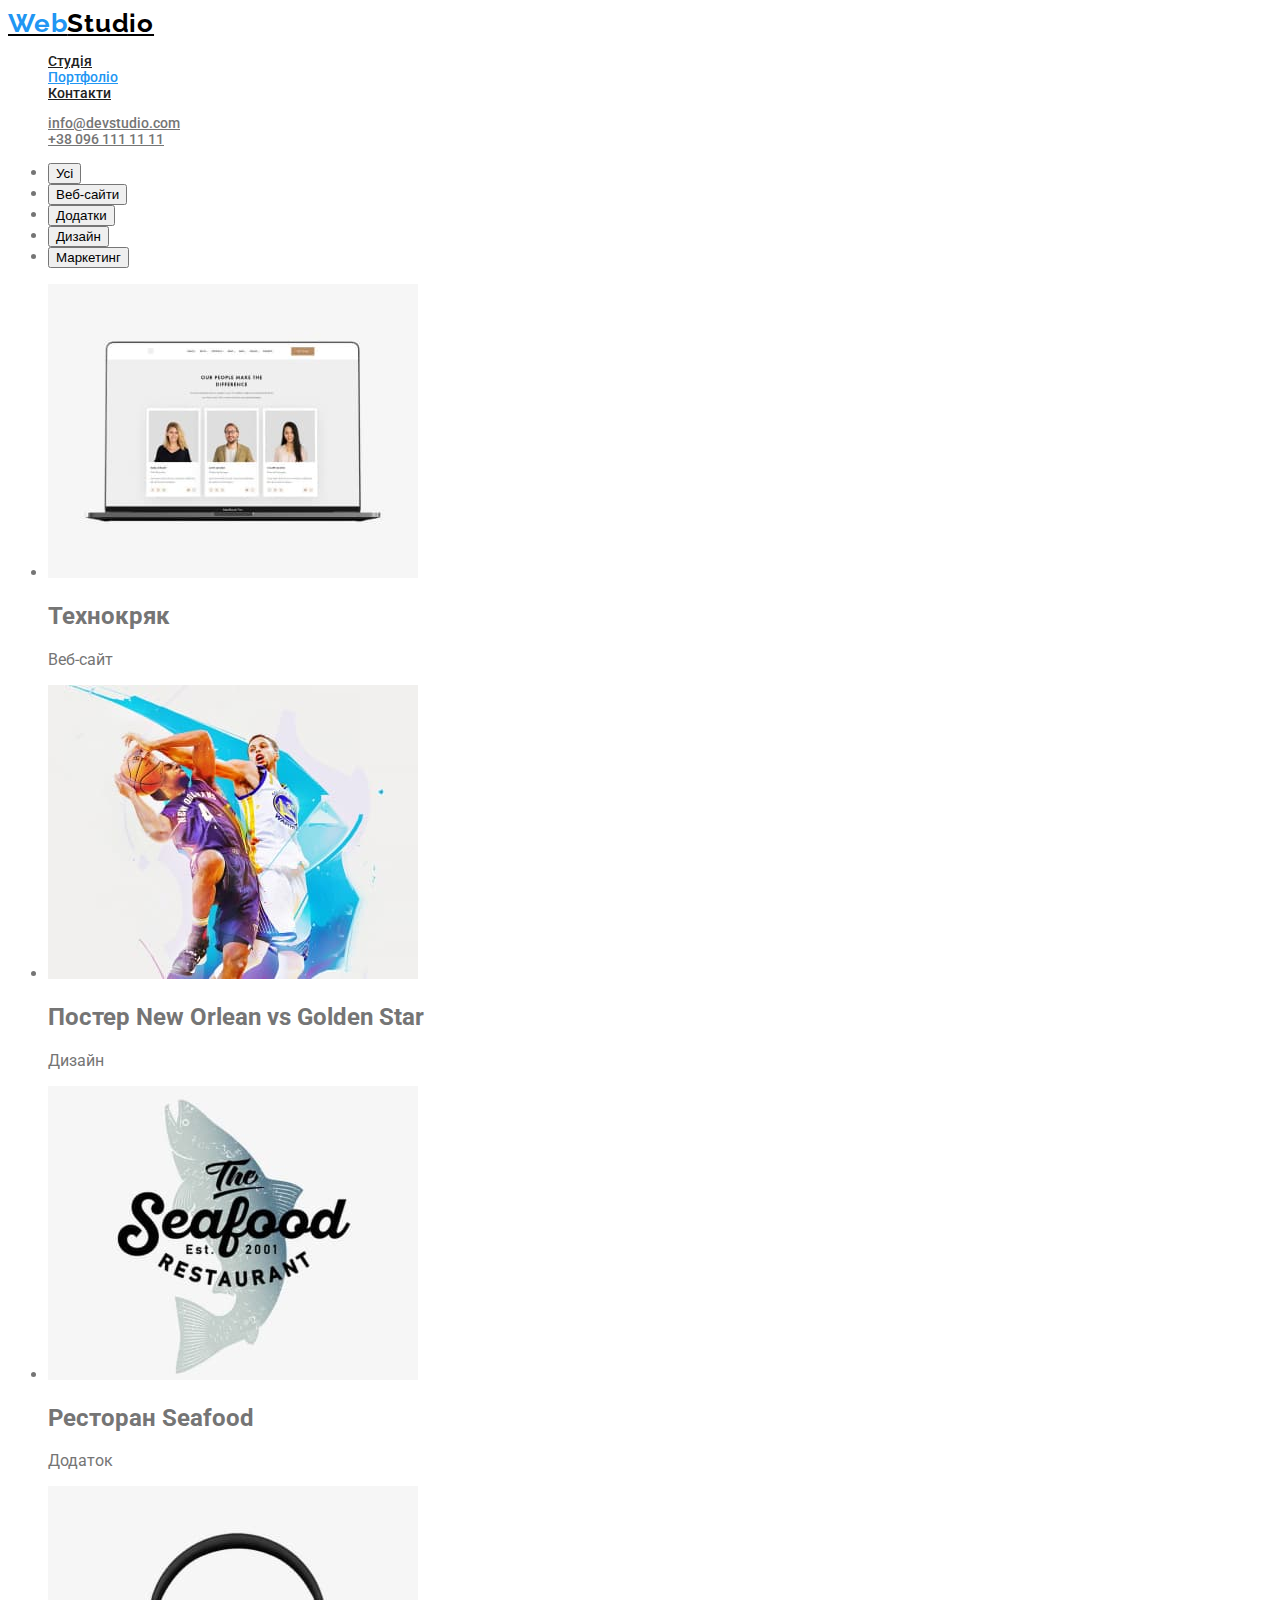
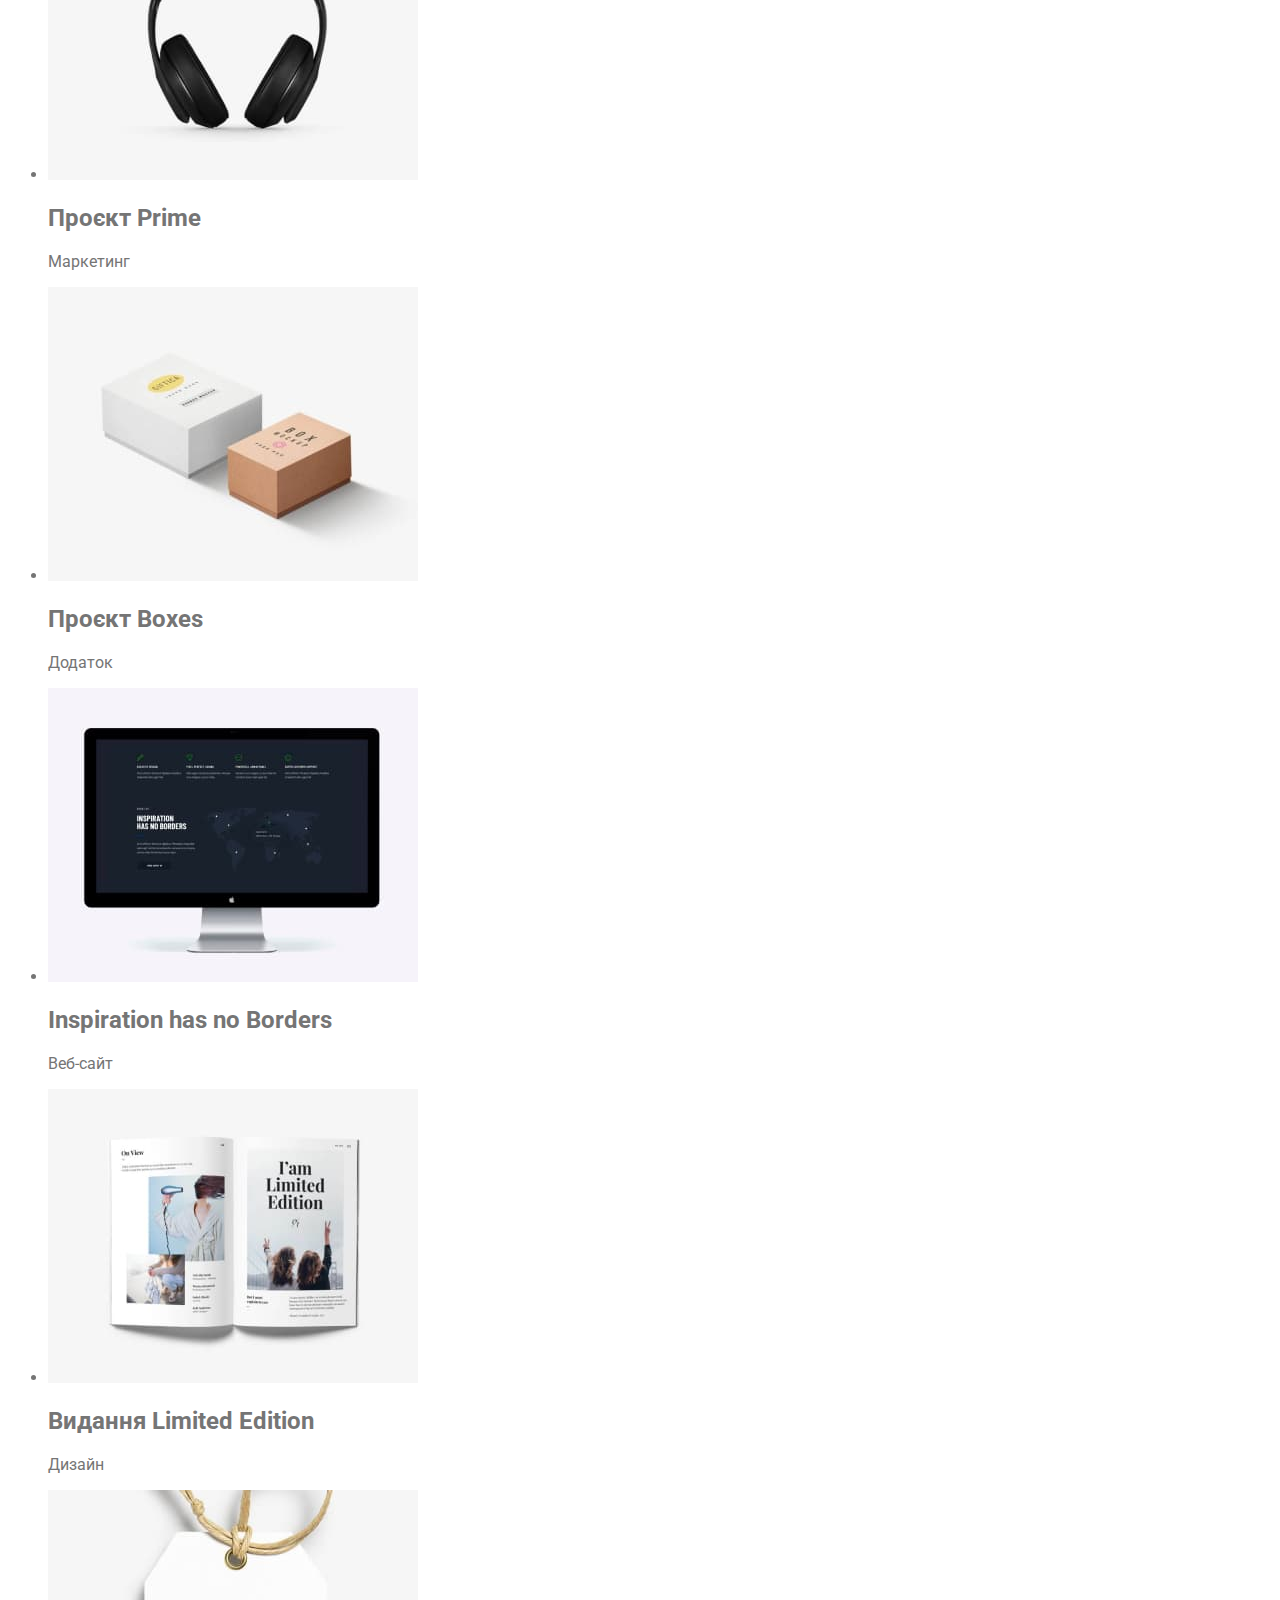
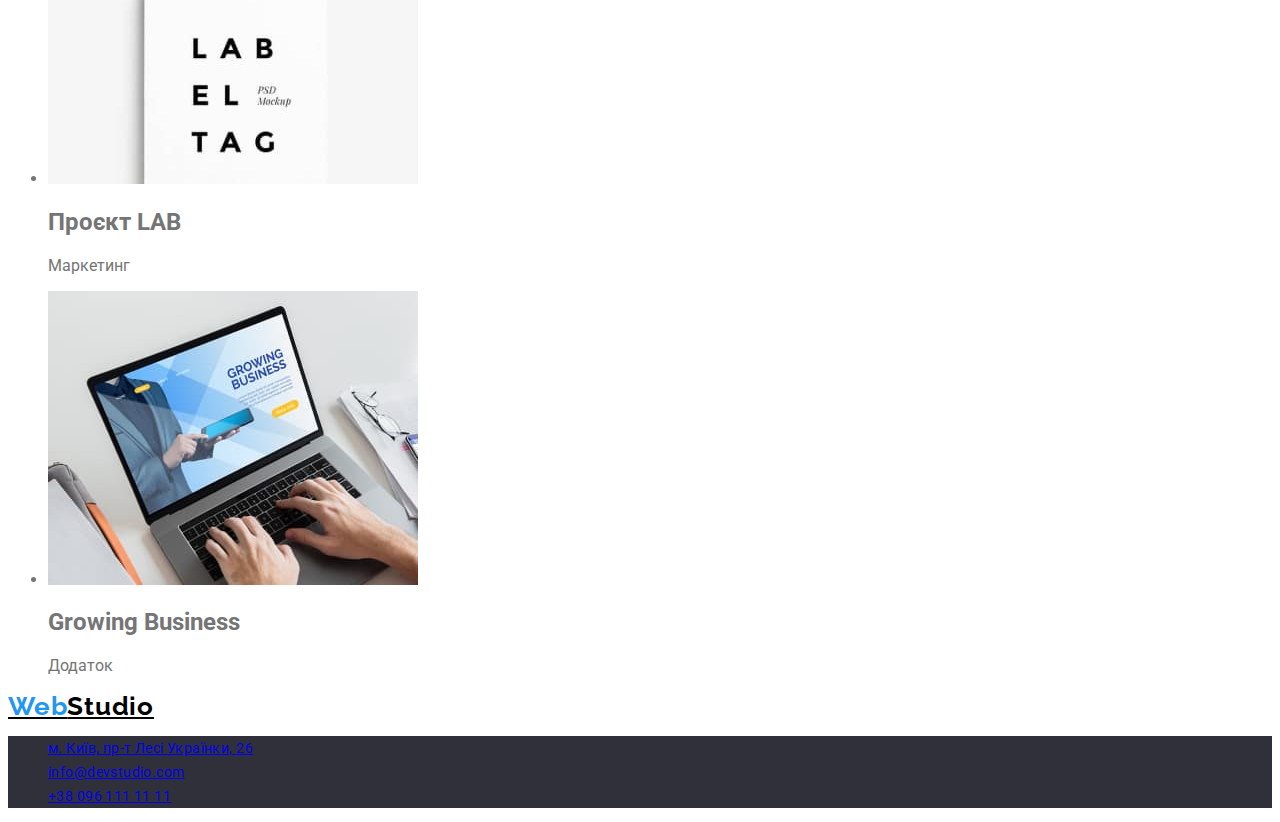
==== portfolio.html @ 9749efb4 "comand" ====
<!DOCTYPE html>
<html lang="en">
<head>
    <meta charset="UTF-8">
    <meta http-equiv="X-UA-Compatible" content="IE=edge">
    <meta name="viewport" content="width=device-width, initial-scale=1.0">
    <title>Document</title>
    <link rel="preconnect" href="https://fonts.googleapis.com">
    <link rel="preconnect" href="https://fonts.gstatic.com" crossorigin>
    <link href="https://fonts.googleapis.com/css2?family=Raleway:wght@700&family=Roboto:wght@400;500;700;900&display=swap" rel="stylesheet">
    <link rel="stylesheet" href="./css/styles.css">
</head>
<body>
    <header>
        <nav>
            <a href="./index.html" class="logo"><span class="logo-accent">Web</span>Studio</a>
            <ul class="site-nav list">
                <li><a href="./index.html" class="link">Студія</a></li>
                <li><a href="./portfolio.html" class="link current">Портфоліо</a></li>
                <li><a href="#" class="link">Контакти</a></li>
            </ul>
        </nav>
        <ul class="auth-nav list">
            <li><a href="mailto:info@devstudio.com" class="link">info@devstudio.com</a></li>
            <li><a href="tel:+380961111111" class="link">+38 096 111 11 11</a></li>
        </ul>
    </header>
    <main>
        <section>
            <h1 class="hiden-text">Hiden-text</h1>
            <ul>
                <li><button type="button">Усі</button></li>
                <li><button type="button">Веб-сайти</button></li>
                <li><button type="button">Додатки</button></li>
                <li><button type="button">Дизайн</button></li>
                <li><button type="button">Маркетинг</button></li>
            </ul>
            <ul>
                <li>
                    <img src="./img/port_1sq.jpeg" alt="portfolio_1" width="370">
                    <h2>Технокряк</h2>
                    <p>Веб-сайт</p>
                </li>
                <li>
                    <img src="./img/port_2sq.jpeg" alt="portfolio_2" width="370">
                    <h2>Постер New Orlean vs Golden Star</h2>
                    <p>Дизайн</p>
                </li>
                <li>
                    <img src="./img/port_3sq.jpeg" alt="portfolio_3" width="370">
                    <h2>Ресторан Seafood</h2>
                    <p>Додаток</p>
                </li>
                <li>
                    <img src="./img/port_4sq.jpeg" alt="portfolio_4" width="370">
                    <h2>Проєкт Prime</h2>
                    <p>Маркетинг</p>
                </li>
                <li>
                    <img src="./img/port_5sq.jpeg" alt="portfolio_5" width="370">
                    <h2>Проєкт Boxes</h2>
                    <p>Додаток</p>
                </li>
                <li>
                    <img src="./img/port_6sq.jpeg" alt="portfolio_6" width="370">
                    <h2>Inspiration has no Borders</h2>
                    <p>Веб-сайт</p>
                </li>
                <li>
                    <img src="./img/port_7sq.jpeg" alt="portfolio_7" width="370">
                    <h2>Видання Limited Edition</h2>
                    <p>Дизайн</p>
                </li>
                <li>
                    <img src="./img/port_8sq.jpeg" alt="portfolio_8" width="370">
                    <h2>Проєкт LAB</h2>
                    <p>Маркетинг</p>
                </li>
                <li>
                    <img src="./img/port_9sq.jpeg" alt="portfolio_9" width="370">
                    <h2>Growing Business</h2>
                    <p>Додаток</p>
                </li>
            </ul>
        </section>

    </main>
    <footer>
        <a href="./index.html" class="logo"><span class="logo-accent">Web</span>Studio</a>
        <address>
            <ul class="footer-address list">
                <li class="address-location"><a href="https://goo.gl/maps/7NMh1C5xexV4g5YN8" target="_blank" rel="noreferrer noopener nofollow">м. Київ, пр-т Лесі Українки, 26</a></li>
                <li class="address-mail"><a href="mailto:info@devstudio.com">info@devstudio.com</a></li>
                <li class="address-tel"><a href="tel:+380961111111">+38 096 111 11 11</a></li>
            </ul>
        </address>
    </footer>

</body>
</html>
---- css/styles.css ----
:root {
    --primaty-text-color:#757575;
    --title-text-color:#212121;
    --accent-color:#2196F3;
    --logo-black-color:#000000;
    --text-white-color:#ffffff;
    --bg-color:#2F303A;
    --address-white-opacity-color:rgba(255, 255, 255, 0.6);
}

body {
    font-family: 'Roboto', sans-serif;
    color: var(--primaty-text-color);
}

.hiden-text {
    display: none;
}

/* header */
.logo {
    font-family: 'Raleway';
    font-style: normal;
    font-weight: 700;
    font-size: 26px;
    line-height: 31px;
    letter-spacing: 0.03em;
    color: var(--logo-black-color);
}

.logo-accent {
    color: var(--accent-color);
}

.site-nav, .auth-nav {
    font-style: normal;
    font-weight: 500;
    font-size: 14px;
    line-height: 16px;
}

.list {
    list-style: none;
}

.site-nav .link {
    color: var(--title-text-color)
}

.site-nav .link:hover,
.site-nav .link:focus {
    color: var(--accent-color);
}

.site-nav .link.current {
    color: var(--accent-color);
}

.auth-nav .link {
    color: var(--primaty-text-color)
}

.auth-nav .link:hover,
.auth-nav .link:focus {
    color: var(--accent-color);
}

/* main */
/* hero */
 .hero {
    background-color: var(--bg-color);
 }

 .hero-title {
    font-style: normal;
    font-weight: 900;
    font-size: 44px;
    line-height: 60px;
    text-align: center;
    letter-spacing: 0.06em;
    text-transform: uppercase;
    color: var(--text-white-color);
 }

 .hero-button {
    background-color: var(--accent-color);
    color: var(--text-white-color);
    cursor: pointer;
    font-style: normal;
    font-weight: 700;
    font-size: 16;
 }

 /* features */
.features-title {
    font-style: normal;
    font-weight: 700;
    font-size: 14px;
    line-height: 16px;
    letter-spacing: 0.03em;
    text-transform: uppercase;
    color: var(--title-text-color);
}

.fearures-description{
    font-style: normal;
    font-weight: 400;
    font-size: 14px;
    line-height: 24px;
    letter-spacing: 0.03em;
    color: var(--primaty-text-color);
}

/* work */
.wokr-title {
    font-style: normal;
    font-weight: 700;
    font-size: 36px;
    line-height: 42px;
    text-align: center;
    letter-spacing: 0.03em;
    color: var(--title-text-color);
}

/* Comand */

/* Footer */
 .footer-address {
    background-color: var(--bg-color);
    font-style: normal;
    font-weight: 400;
    font-size: 14px;
    line-height: 24px;
    letter-spacing: 0.03em;
 }

 .address-location {
    color: var(--text-white-color);
 }

 .address-mail {
    color: var(--address-white-opacity-color)
 }

 .address-tel {
    color: var(--address-white-opacity-color)
 }
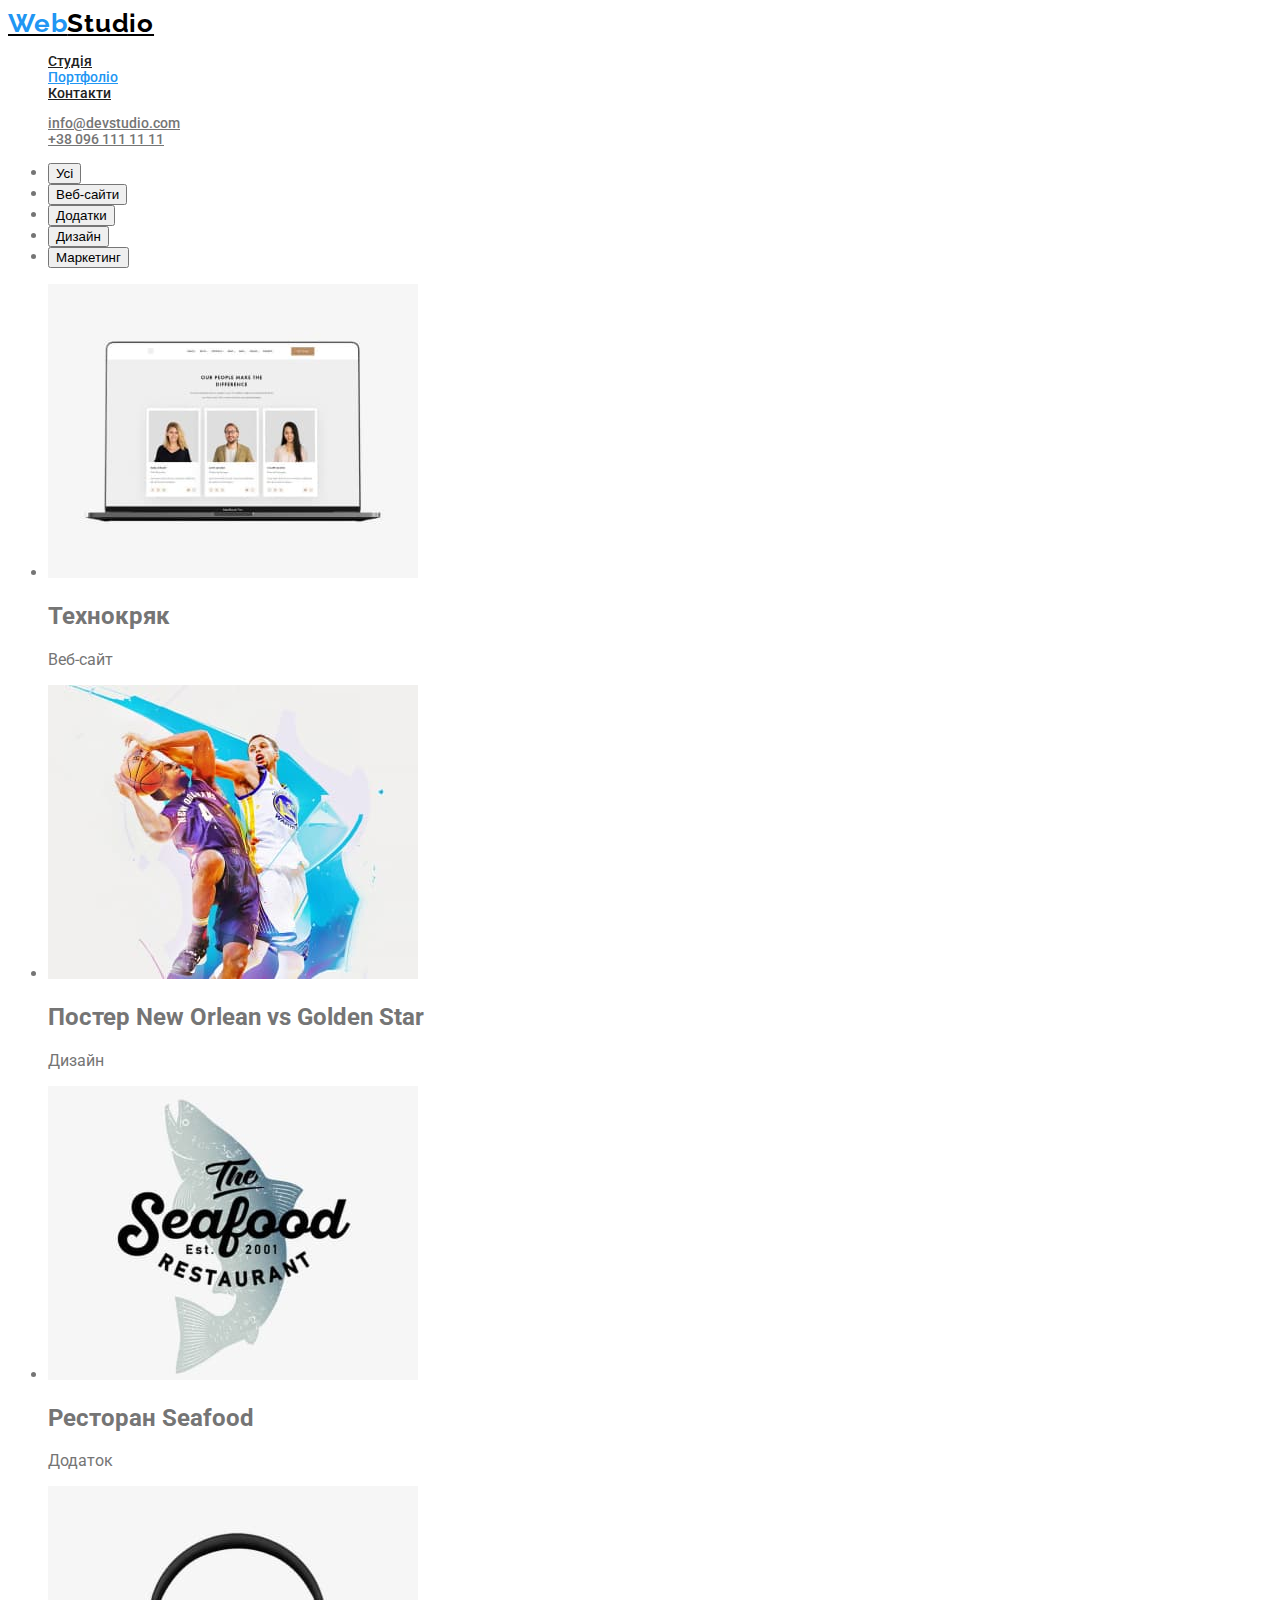
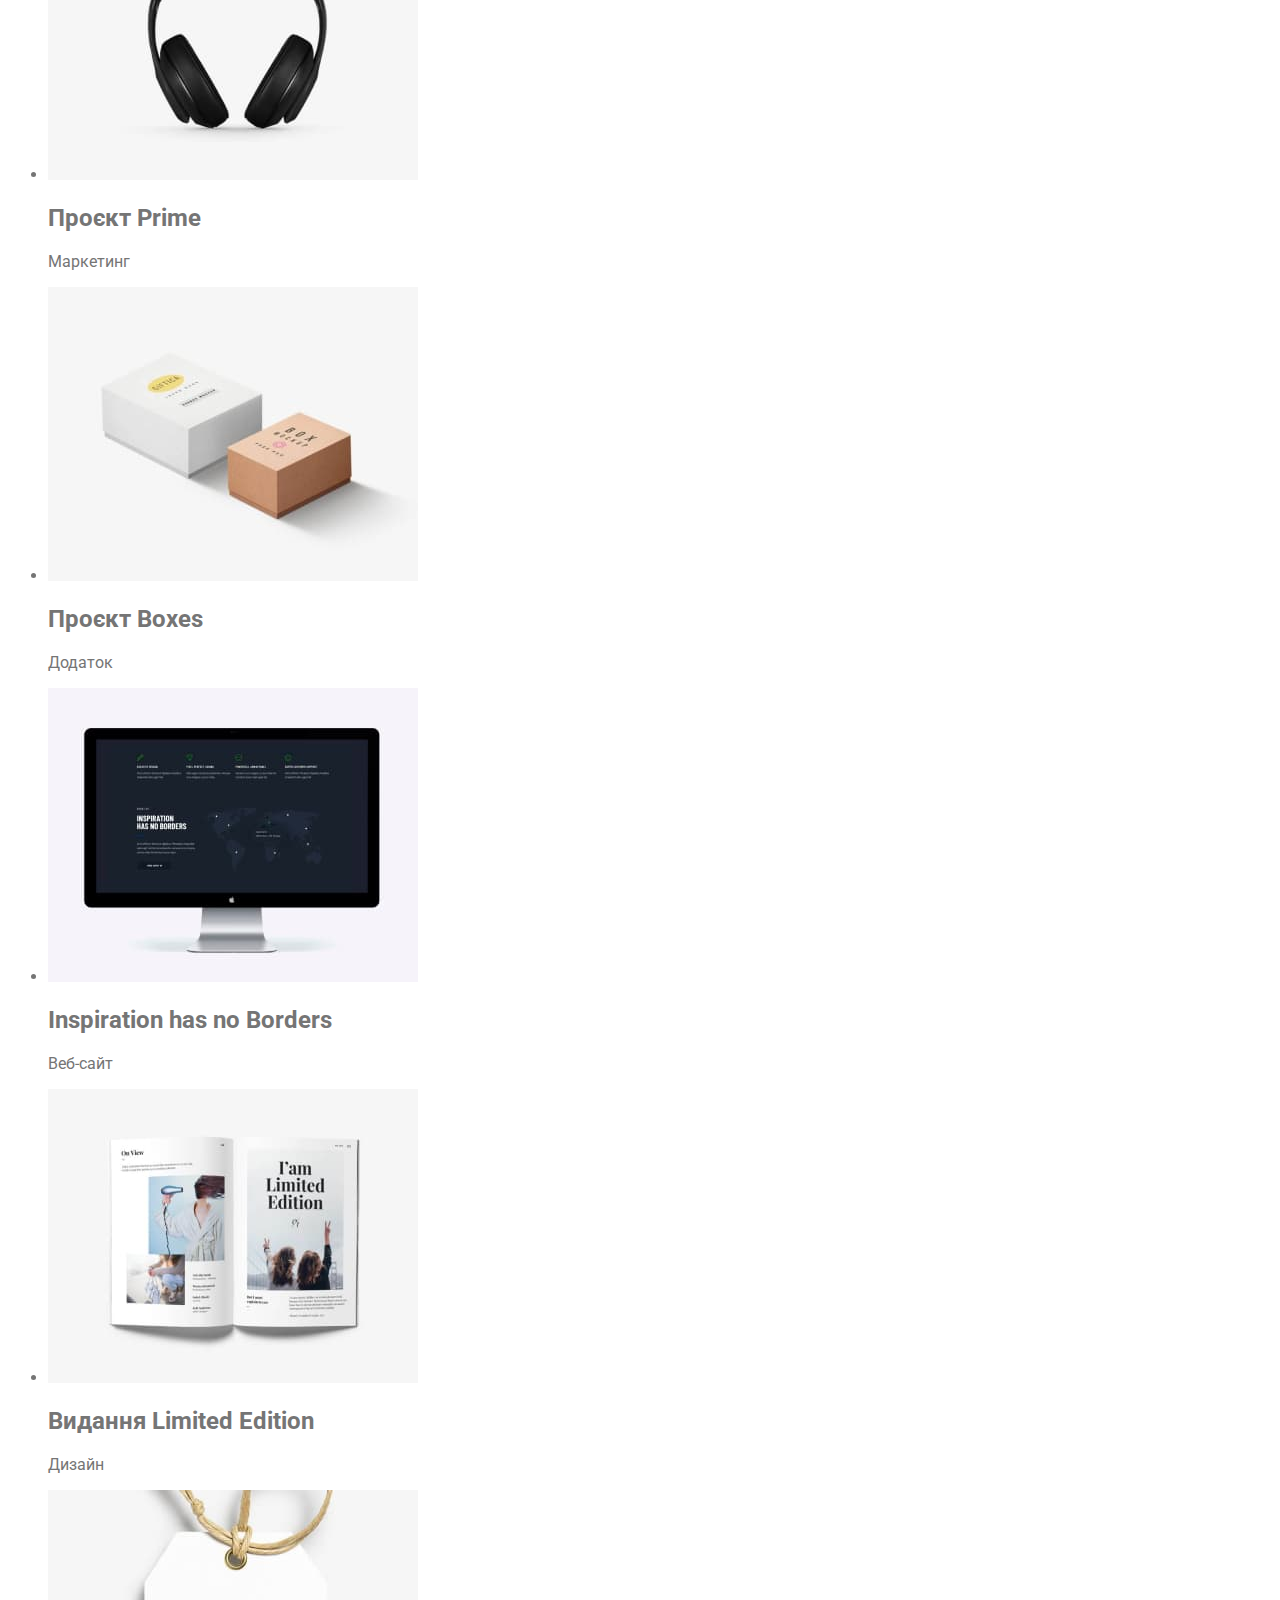
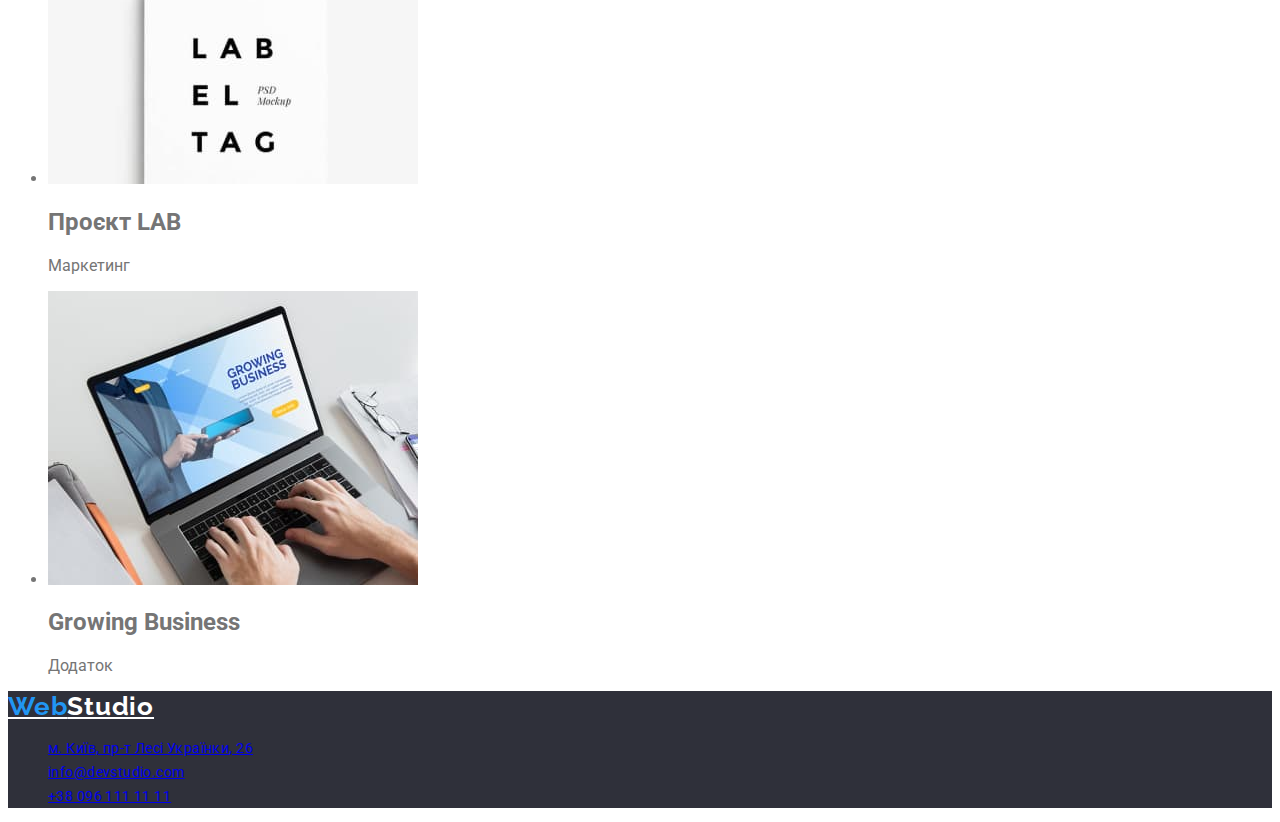
==== commit 054cb966: "first page" ====
--- a/portfolio.html
+++ b/portfolio.html
@@ -85,8 +85,8 @@
         </section>
 
     </main>
-    <footer>
-        <a href="./index.html" class="logo"><span class="logo-accent">Web</span>Studio</a>
+    <footer class="footer">
+        <a href="./index.html" class="footer-logo"><span class="logo-accent">Web</span>Studio</a>
         <address>
             <ul class="footer-address list">
                 <li class="address-location"><a href="https://goo.gl/maps/7NMh1C5xexV4g5YN8" target="_blank" rel="noreferrer noopener nofollow">м. Київ, пр-т Лесі Українки, 26</a></li>
--- a/css/styles.css
+++ b/css/styles.css
@@ -6,6 +6,7 @@
     --text-white-color:#ffffff;
     --bg-color:#2F303A;
     --address-white-opacity-color:rgba(255, 255, 255, 0.6);
+    --team-color-bg:#F5F4FA;
 }
 
 body {
@@ -122,11 +123,58 @@
     color: var(--title-text-color);
 }
 
-/* Comand */
+/* team */
+.team {
+    background-color: var(--team-color-bg);
+}
 
-/* Footer */
+.team-title {
+    font-style: normal;
+    font-weight: 700;
+    font-size: 36px;
+    line-height: 42px;
+    text-align: center;
+    letter-spacing: 0.03em;
+    color: var(--title-text-color);
+}
+
+.person-title {
+    font-style: normal;
+    font-weight: 500;
+    font-size: 16px;
+    line-height: 19px;
+    text-align: center;
+    letter-spacing: 0.03em;
+    color: var(--title-text-color);
+}
+
+.person-description {
+    font-style: normal;
+    font-weight: 400;
+    font-size: 16px;
+    line-height: 19px;
+    text-align: center;
+    letter-spacing: 0.03em;
+    color: var(--primaty-text-color);
+}
+
+
+/* footer */
+.footer {
+    background-color: var(--bg-color);
+}
+
+.footer-logo {
+    font-family: 'Raleway';
+    font-style: normal;
+    font-weight: 700;
+    font-size: 26px;
+    line-height: 31px;
+    letter-spacing: 0.03em;
+    color: var(--text-white-color);
+}
+
  .footer-address {
-    background-color: var(--bg-color);
     font-style: normal;
     font-weight: 400;
     font-size: 14px;
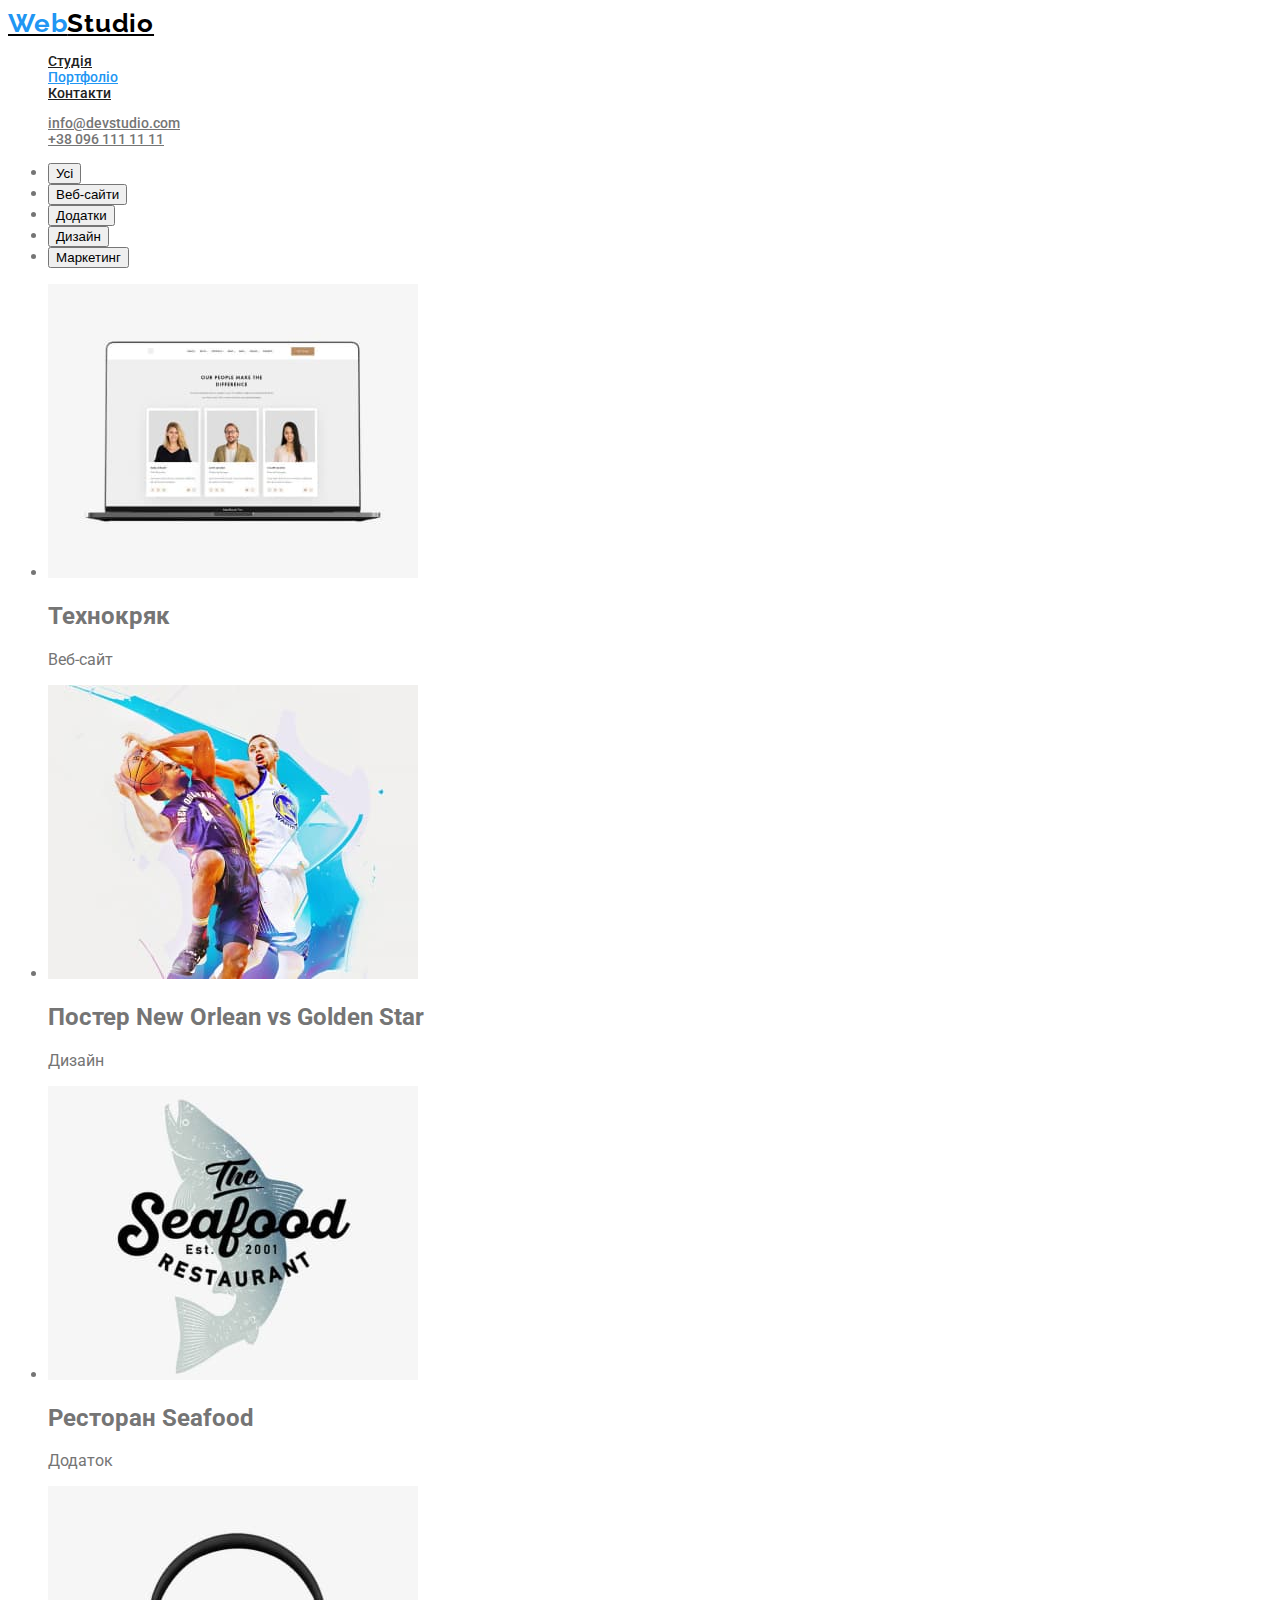
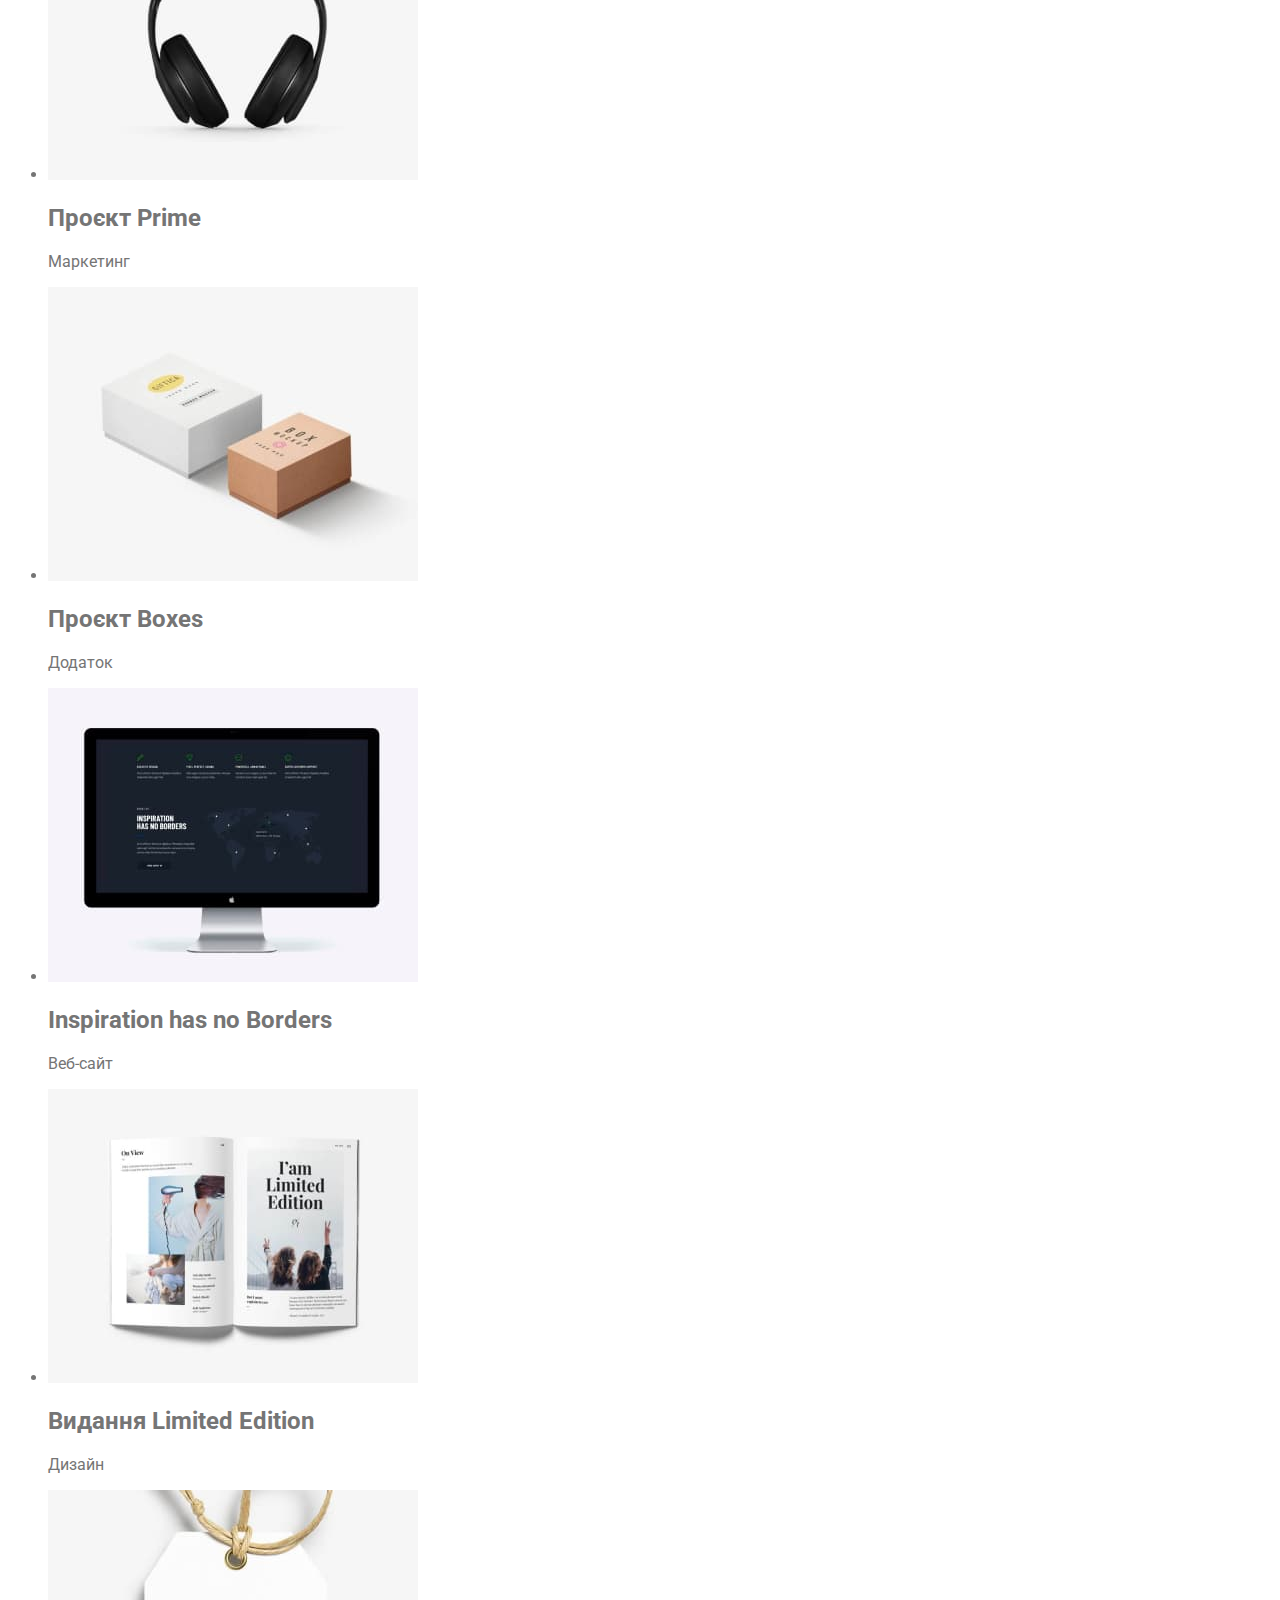
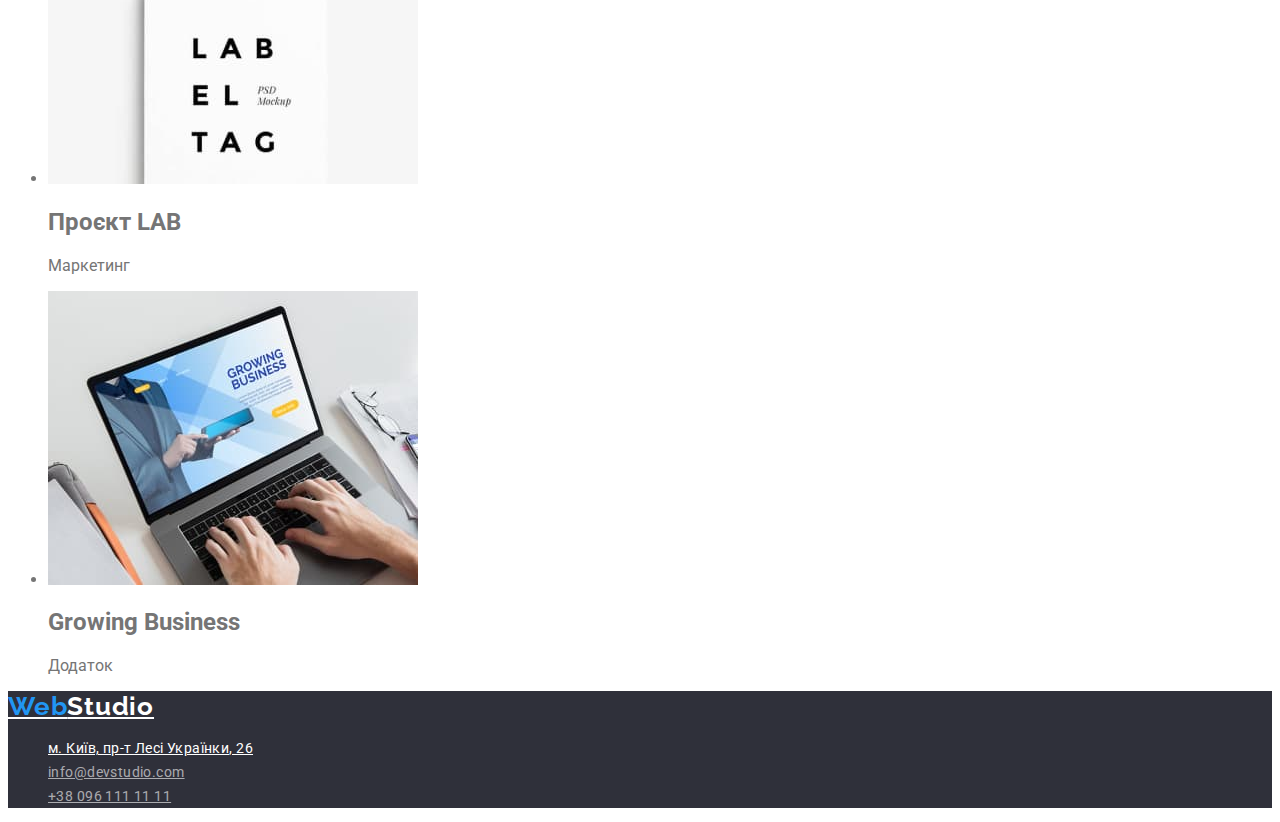
==== commit 445c70dd: "footer" ====
--- a/portfolio.html
+++ b/portfolio.html
@@ -89,9 +89,9 @@
         <a href="./index.html" class="footer-logo"><span class="logo-accent">Web</span>Studio</a>
         <address>
             <ul class="footer-address list">
-                <li class="address-location"><a href="https://goo.gl/maps/7NMh1C5xexV4g5YN8" target="_blank" rel="noreferrer noopener nofollow">м. Київ, пр-т Лесі Українки, 26</a></li>
-                <li class="address-mail"><a href="mailto:info@devstudio.com">info@devstudio.com</a></li>
-                <li class="address-tel"><a href="tel:+380961111111">+38 096 111 11 11</a></li>
+                <li class="address-location"><a href="https://goo.gl/maps/7NMh1C5xexV4g5YN8" target="_blank" rel="noreferrer noopener nofollow" class="link">м. Київ, пр-т Лесі Українки, 26</a></li>
+                <li class="address-mail"><a href="mailto:info@devstudio.com" class="link">info@devstudio.com</a></li>
+                <li class="address-tel"><a href="tel:+380961111111" class="link">+38 096 111 11 11</a></li>
             </ul>
         </address>
     </footer>
--- a/css/styles.css
+++ b/css/styles.css
@@ -158,7 +158,6 @@
     color: var(--primaty-text-color);
 }
 
-
 /* footer */
 .footer {
     background-color: var(--bg-color);
@@ -182,14 +181,29 @@
     letter-spacing: 0.03em;
  }
 
- .address-location {
-    color: var(--text-white-color);
- }
-
- .address-mail {
+ .address-location .link {
+    color: var(--text-white-color);
+ }
+
+ .address-location .link:hover,
+ .address-location .link:focus {
+    color: var(--accent-color);
+ }
+
+ .address-mail .link {
     color: var(--address-white-opacity-color)
  }
 
- .address-tel {
+ .address-mail .link:hover,
+ .address-mail .link:focus {
+    color: var(--accent-color);
+ }
+
+ .address-tel .link {
     color: var(--address-white-opacity-color)
  }
+
+ .address-tel .link:hover,
+ .address-tel .link:focus {
+    color: var(--accent-color);
+ }
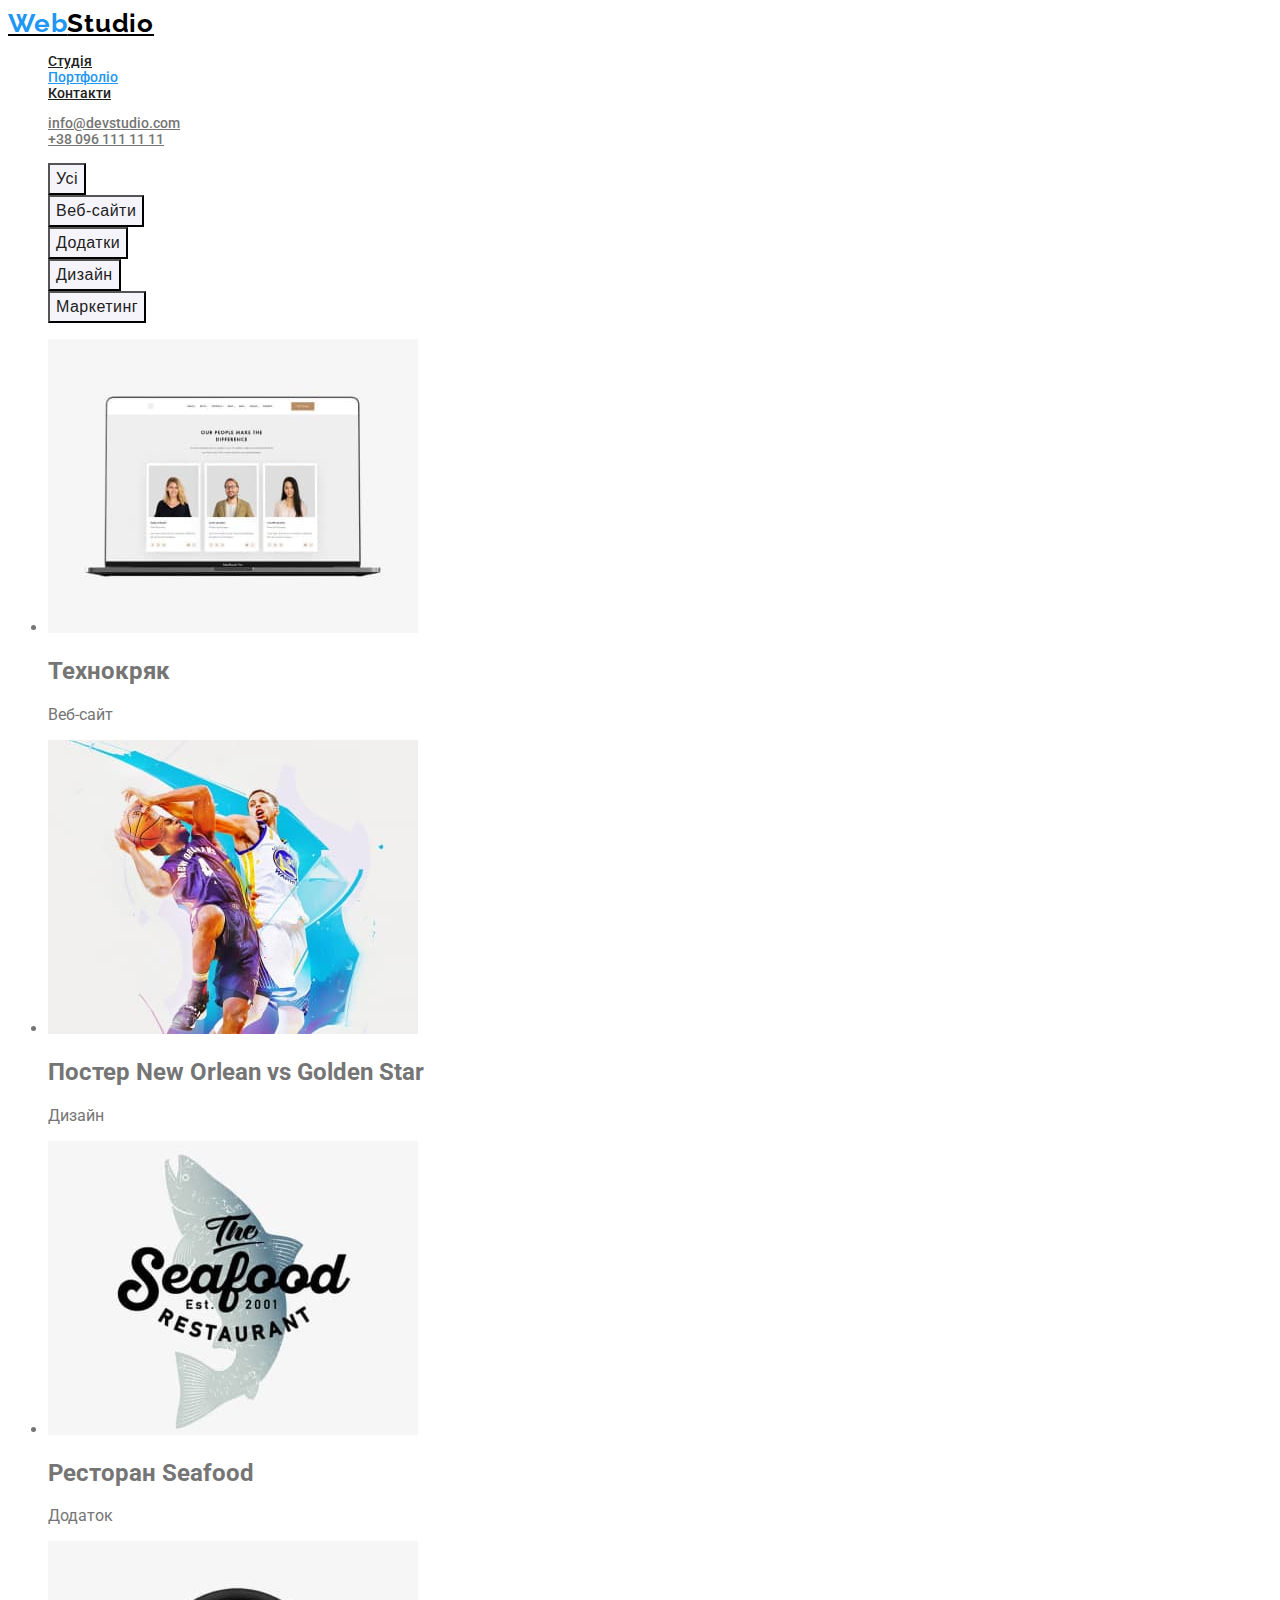
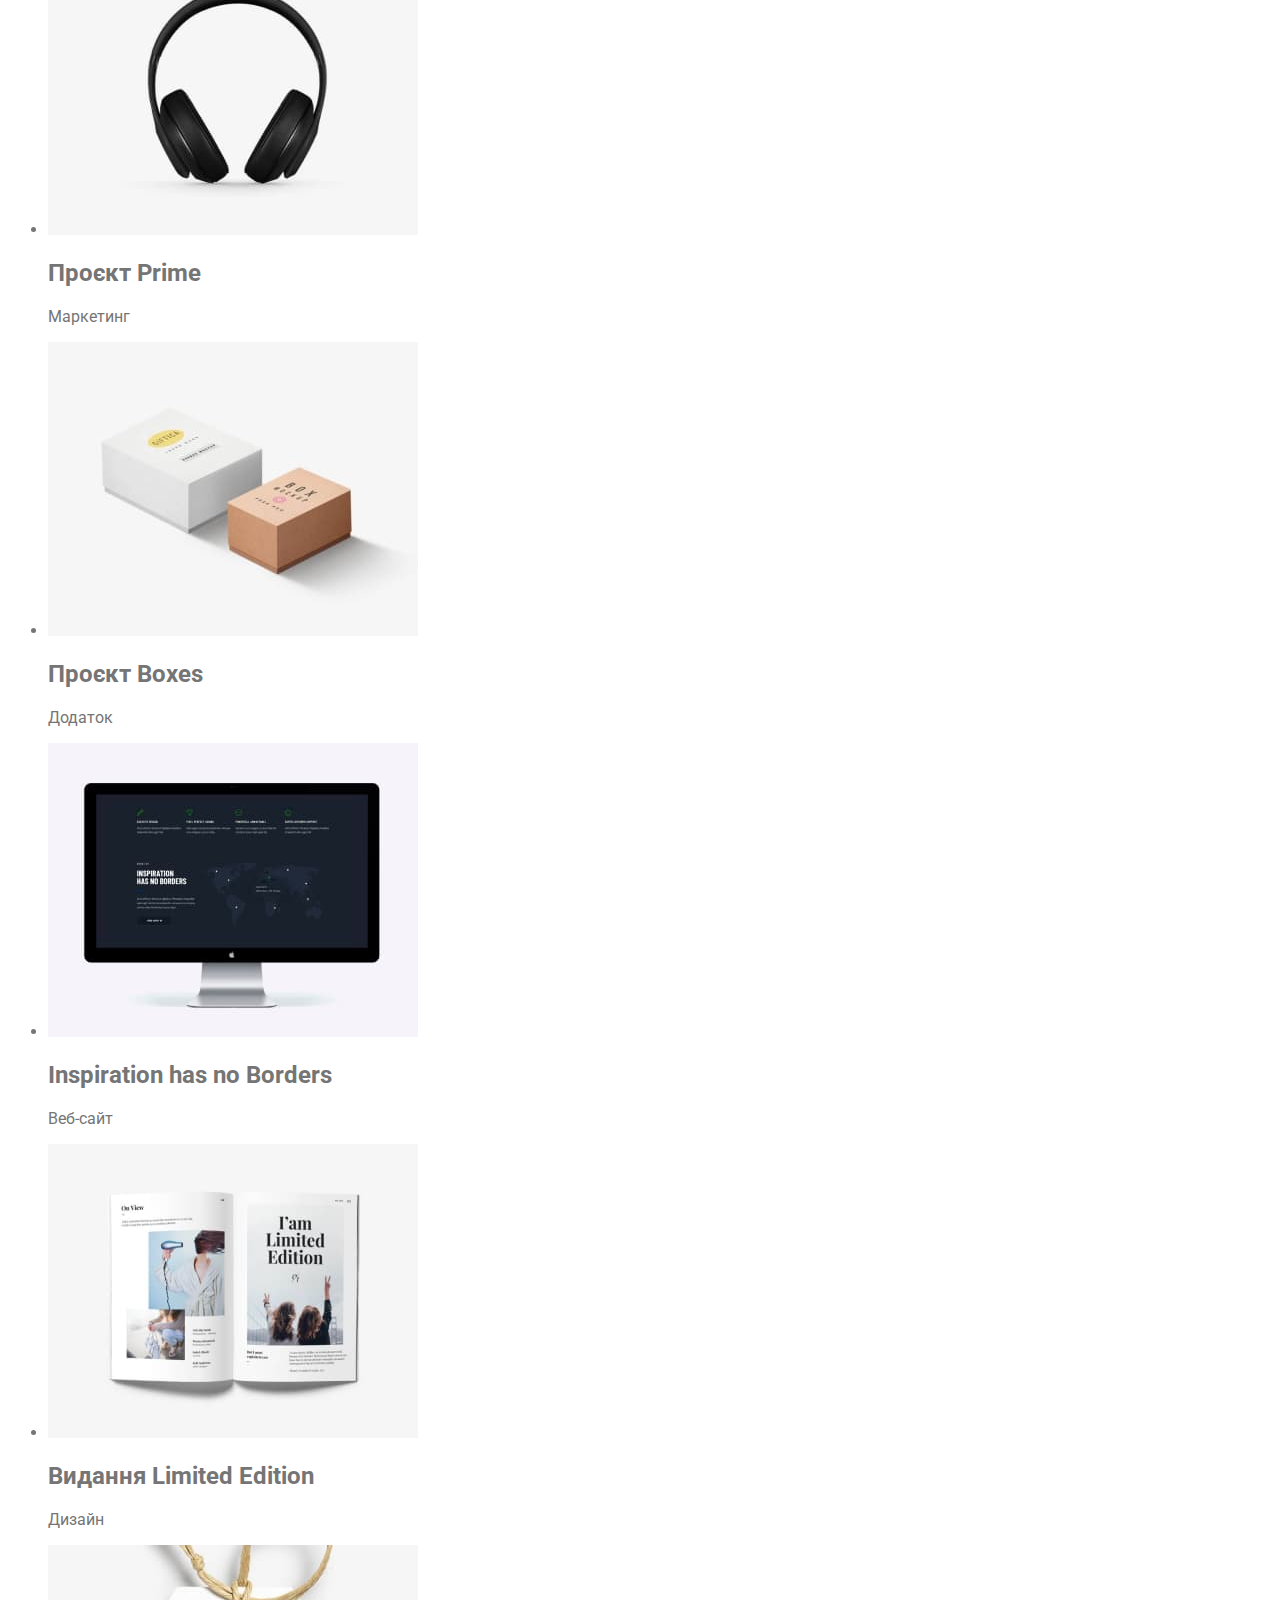
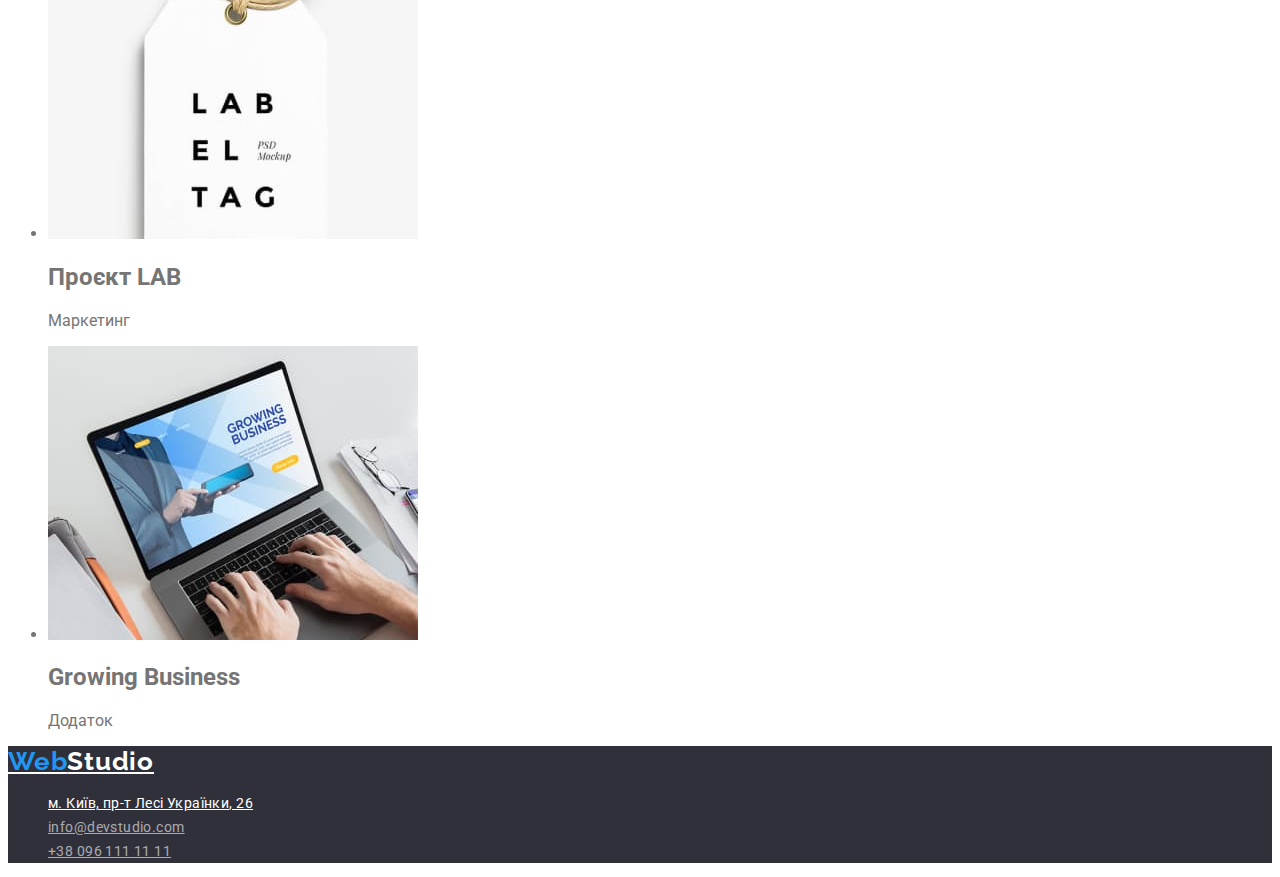
==== commit 8adce19b: "buttons" ====
--- a/portfolio.html
+++ b/portfolio.html
@@ -26,14 +26,14 @@
         </ul>
     </header>
     <main>
-        <section>
+        <section class="filters">
             <h1 class="hiden-text">Hiden-text</h1>
-            <ul>
-                <li><button type="button">Усі</button></li>
-                <li><button type="button">Веб-сайти</button></li>
-                <li><button type="button">Додатки</button></li>
-                <li><button type="button">Дизайн</button></li>
-                <li><button type="button">Маркетинг</button></li>
+            <ul class="buttons list">
+                <li><button type="button" class="button">Усі</button></li>
+                <li><button type="button" class="button">Веб-сайти</button></li>
+                <li><button type="button" class="button">Додатки</button></li>
+                <li><button type="button" class="button">Дизайн</button></li>
+                <li><button type="button" class="button">Маркетинг</button></li>
             </ul>
             <ul>
                 <li>
--- a/css/styles.css
+++ b/css/styles.css
@@ -158,6 +158,27 @@
     color: var(--primaty-text-color);
 }
 
+/* portfolio */
+/* filters */
+.buttons .button {
+    color: var(--title-text-color);
+    background-color: var(--team-color-bg);
+    cursor: pointer;
+    font-style: normal;
+    font-weight: 500;
+    font-size: 16px;
+    line-height: 26px;
+    text-align: center;
+    letter-spacing: 0.03em;
+}
+
+.buttons .button:hover,
+.buttons .button:active {
+    color: var(--text-white-color);
+    background-color: var(--accent-color);
+}
+
+
 /* footer */
 .footer {
     background-color: var(--bg-color);
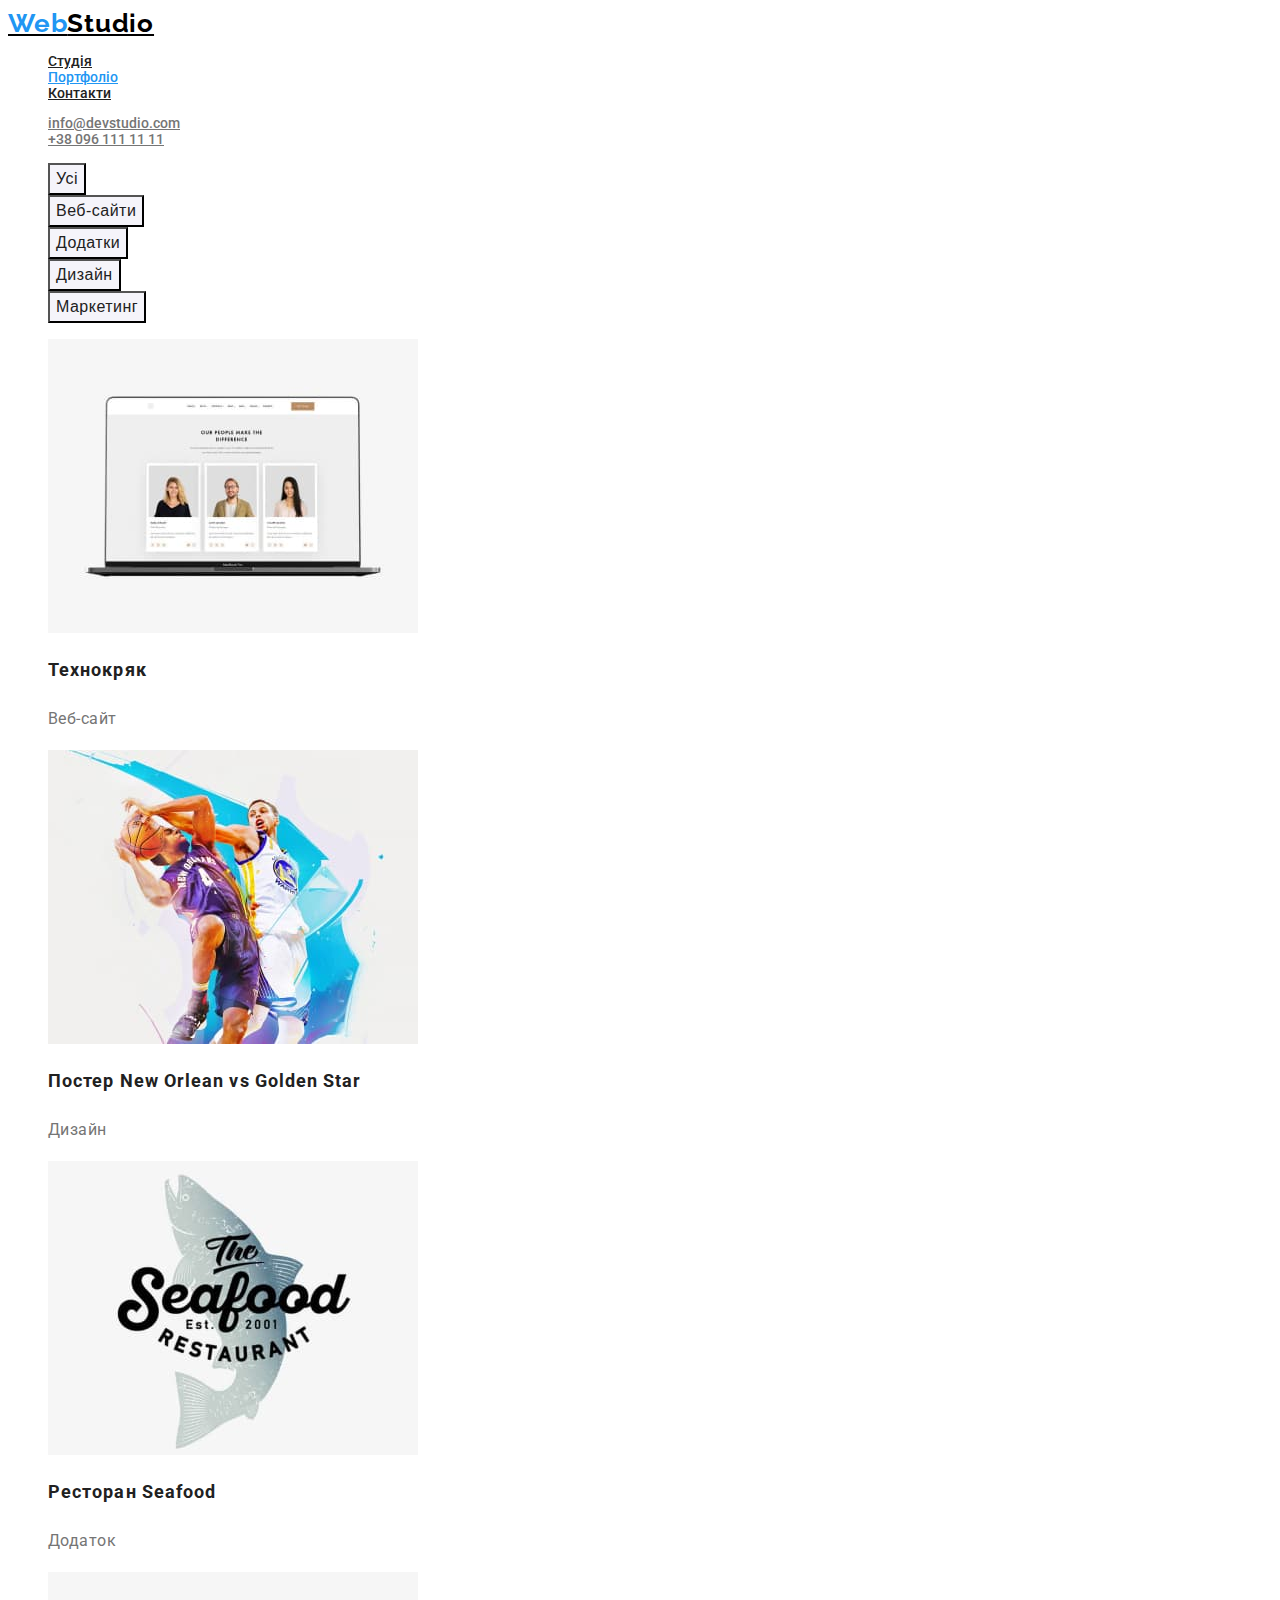
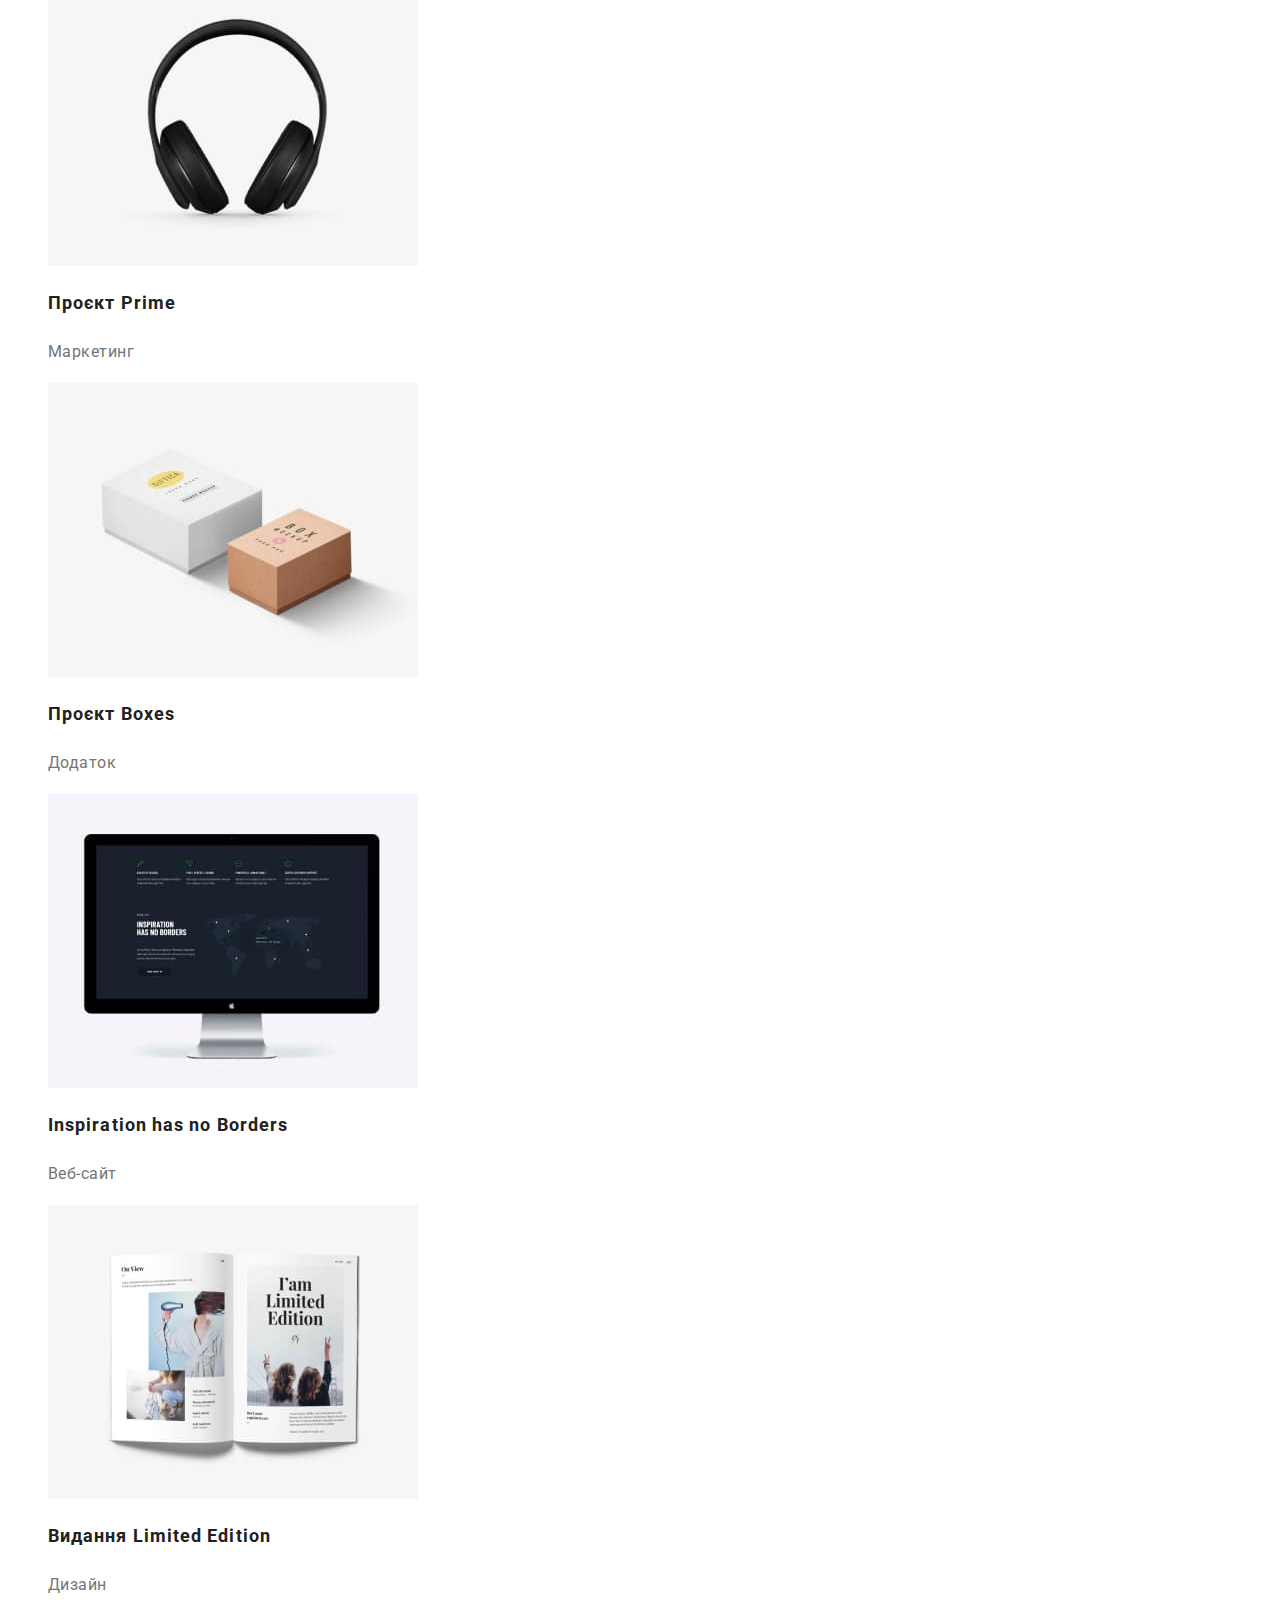
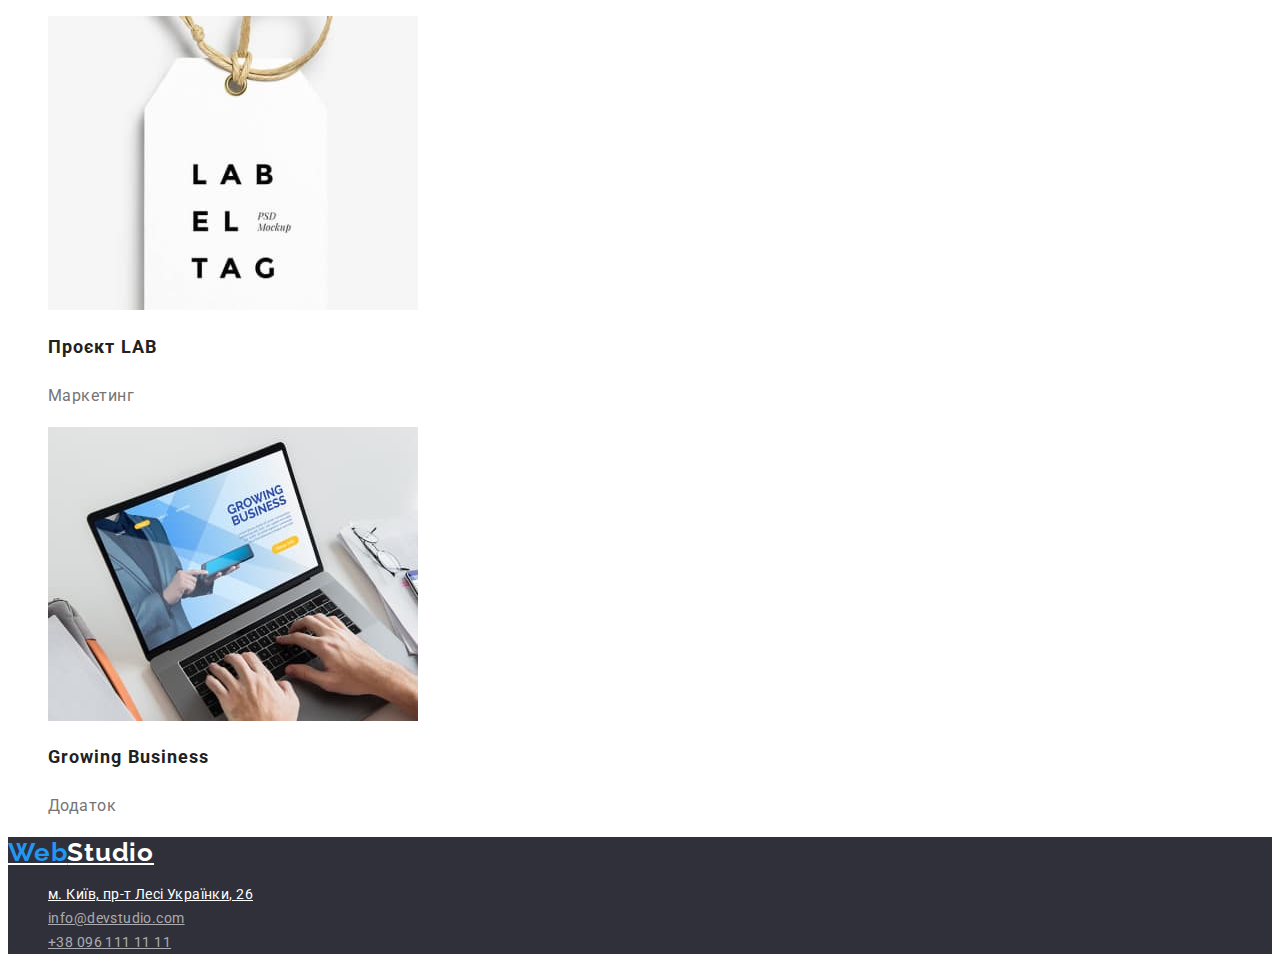
==== commit 5ee697f0: "page2" ====
--- a/portfolio.html
+++ b/portfolio.html
@@ -35,51 +35,51 @@
                 <li><button type="button" class="button">Дизайн</button></li>
                 <li><button type="button" class="button">Маркетинг</button></li>
             </ul>
-            <ul>
+            <ul class="list">
                 <li>
-                    <img src="./img/port_1sq.jpeg" alt="portfolio_1" width="370">
-                    <h2>Технокряк</h2>
-                    <p>Веб-сайт</p>
+                    <img src="./img/port_1sq.jpeg" alt="portfolio_1" width="370" class="portfolio-image">
+                    <h2 class="portfolio-title">Технокряк</h2>
+                    <p class="portfolio-description">Веб-сайт</p>
                 </li>
                 <li>
-                    <img src="./img/port_2sq.jpeg" alt="portfolio_2" width="370">
-                    <h2>Постер New Orlean vs Golden Star</h2>
-                    <p>Дизайн</p>
+                    <img src="./img/port_2sq.jpeg" alt="portfolio_2" width="370" class="portfolio-image">
+                    <h2 class="portfolio-title">Постер New Orlean vs Golden Star</h2>
+                    <p class="portfolio-description">Дизайн</p>
                 </li>
                 <li>
-                    <img src="./img/port_3sq.jpeg" alt="portfolio_3" width="370">
-                    <h2>Ресторан Seafood</h2>
-                    <p>Додаток</p>
+                    <img src="./img/port_3sq.jpeg" alt="portfolio_3" width="370" class="portfolio-image">
+                    <h2 class="portfolio-title">Ресторан Seafood</h2>
+                    <p class="portfolio-description">Додаток</p>
                 </li>
                 <li>
-                    <img src="./img/port_4sq.jpeg" alt="portfolio_4" width="370">
-                    <h2>Проєкт Prime</h2>
-                    <p>Маркетинг</p>
+                    <img src="./img/port_4sq.jpeg" alt="portfolio_4" width="370" class="portfolio-image">
+                    <h2 class="portfolio-title">Проєкт Prime</h2>
+                    <p class="portfolio-description">Маркетинг</p>
                 </li>
                 <li>
-                    <img src="./img/port_5sq.jpeg" alt="portfolio_5" width="370">
-                    <h2>Проєкт Boxes</h2>
-                    <p>Додаток</p>
+                    <img src="./img/port_5sq.jpeg" alt="portfolio_5" width="370" class="portfolio-image">
+                    <h2 class="portfolio-title">Проєкт Boxes</h2>
+                    <p class="portfolio-description">Додаток</p>
                 </li>
                 <li>
-                    <img src="./img/port_6sq.jpeg" alt="portfolio_6" width="370">
-                    <h2>Inspiration has no Borders</h2>
-                    <p>Веб-сайт</p>
+                    <img src="./img/port_6sq.jpeg" alt="portfolio_6" width="370" class="portfolio-image">
+                    <h2 class="portfolio-title">Inspiration has no Borders</h2>
+                    <p class="portfolio-description">Веб-сайт</p>
                 </li>
                 <li>
-                    <img src="./img/port_7sq.jpeg" alt="portfolio_7" width="370">
-                    <h2>Видання Limited Edition</h2>
-                    <p>Дизайн</p>
+                    <img src="./img/port_7sq.jpeg" alt="portfolio_7" width="370" class="portfolio-image">
+                    <h2 class="portfolio-title">Видання Limited Edition</h2>
+                    <p class="portfolio-description">Дизайн</p>
                 </li>
                 <li>
-                    <img src="./img/port_8sq.jpeg" alt="portfolio_8" width="370">
-                    <h2>Проєкт LAB</h2>
-                    <p>Маркетинг</p>
+                    <img src="./img/port_8sq.jpeg" alt="portfolio_8" width="370" class="portfolio-image">
+                    <h2 class="portfolio-title">Проєкт LAB</h2>
+                    <p class="portfolio-description">Маркетинг</p>
                 </li>
                 <li>
-                    <img src="./img/port_9sq.jpeg" alt="portfolio_9" width="370">
-                    <h2>Growing Business</h2>
-                    <p>Додаток</p>
+                    <img src="./img/port_9sq.jpeg" alt="portfolio_9" width="370" class="portfolio-image">
+                    <h2 class="portfolio-title">Growing Business</h2>
+                    <p class="portfolio-description">Додаток</p>
                 </li>
             </ul>
         </section>
--- a/css/styles.css
+++ b/css/styles.css
@@ -158,7 +158,6 @@
     color: var(--primaty-text-color);
 }
 
-/* portfolio */
 /* filters */
 .buttons .button {
     color: var(--title-text-color);
@@ -177,6 +176,26 @@
     color: var(--text-white-color);
     background-color: var(--accent-color);
 }
+
+/* portfolio */
+.portfolio-title {
+    font-style: normal;
+    font-weight: 700;
+    font-size: 18px;
+    line-height: 36px;
+    letter-spacing: 0.06em;
+    color: var(--title-text-color);
+}
+
+.portfolio-description {
+    font-style: normal;
+    font-weight: 400;
+    font-size: 16px;
+    line-height: 30px;
+    letter-spacing: 0.03em;
+    color: var(--primaty-text-color);
+}
+
 
 
 /* footer */
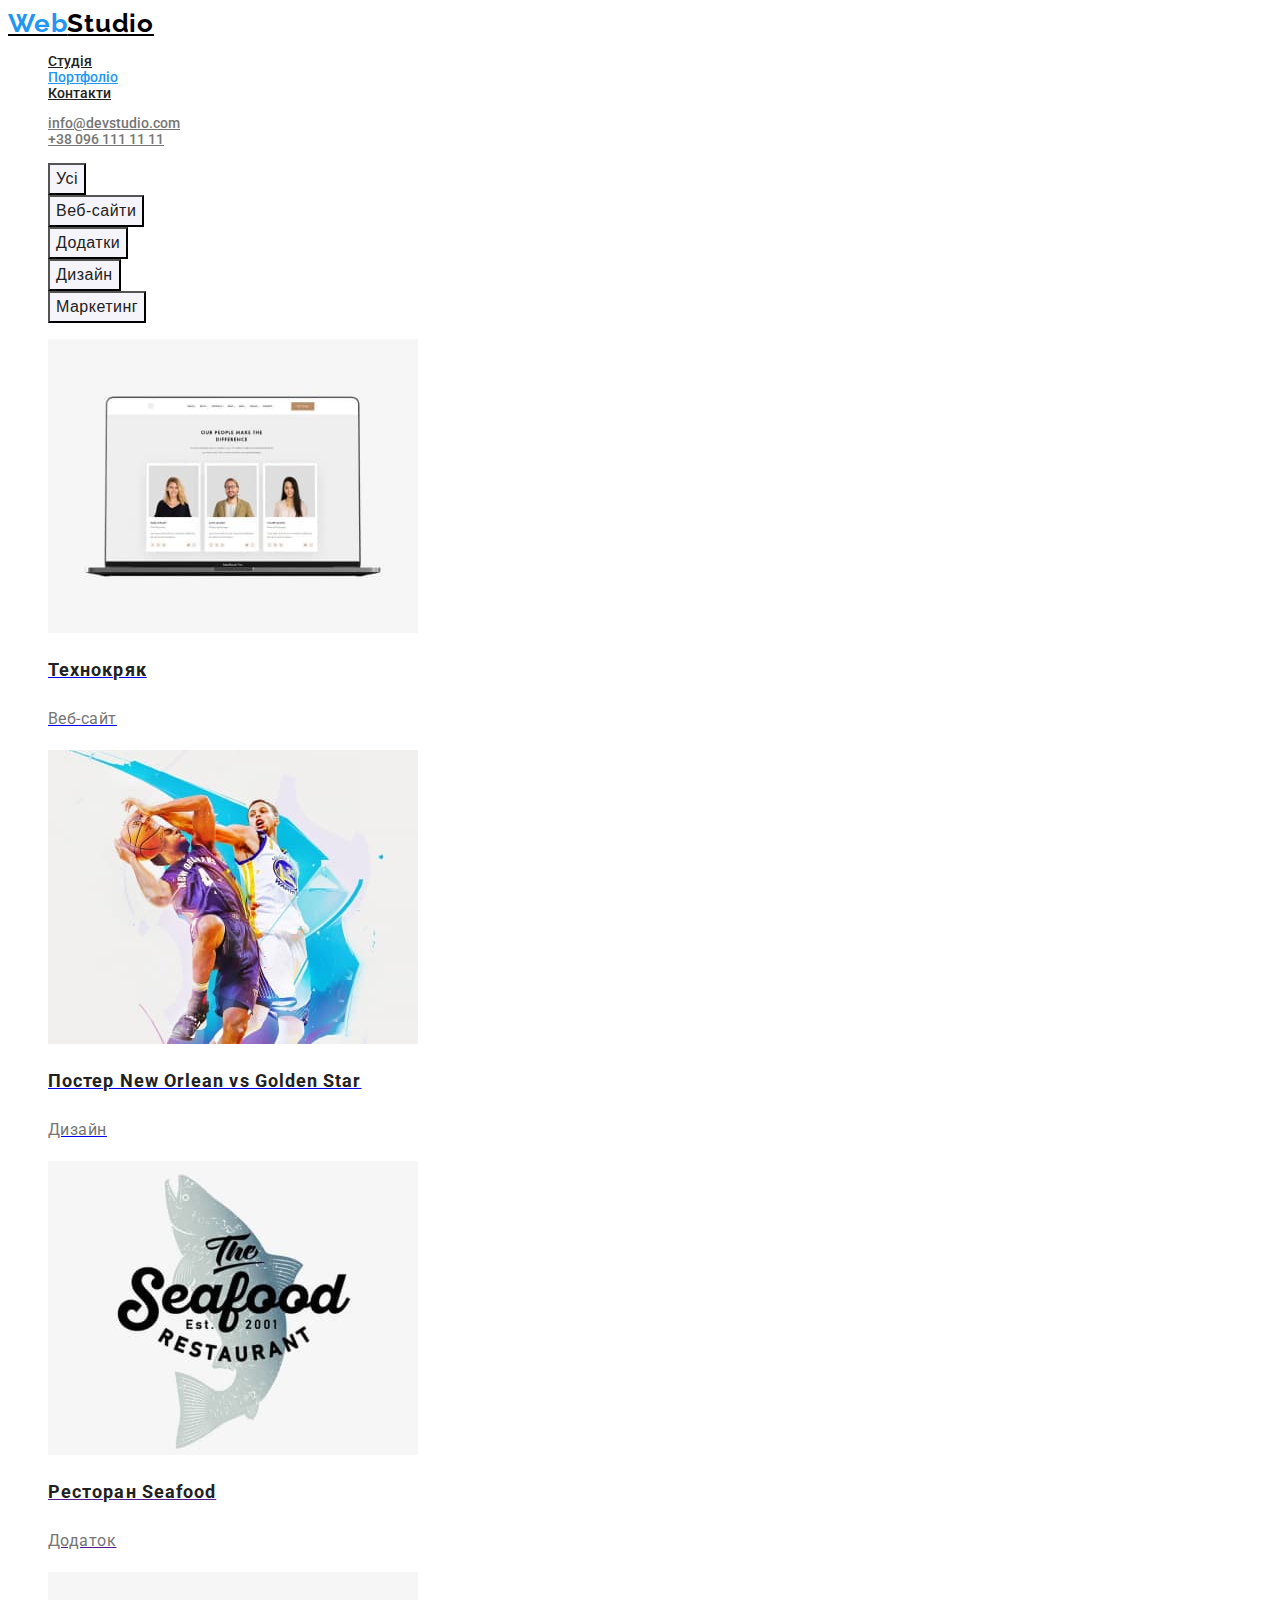
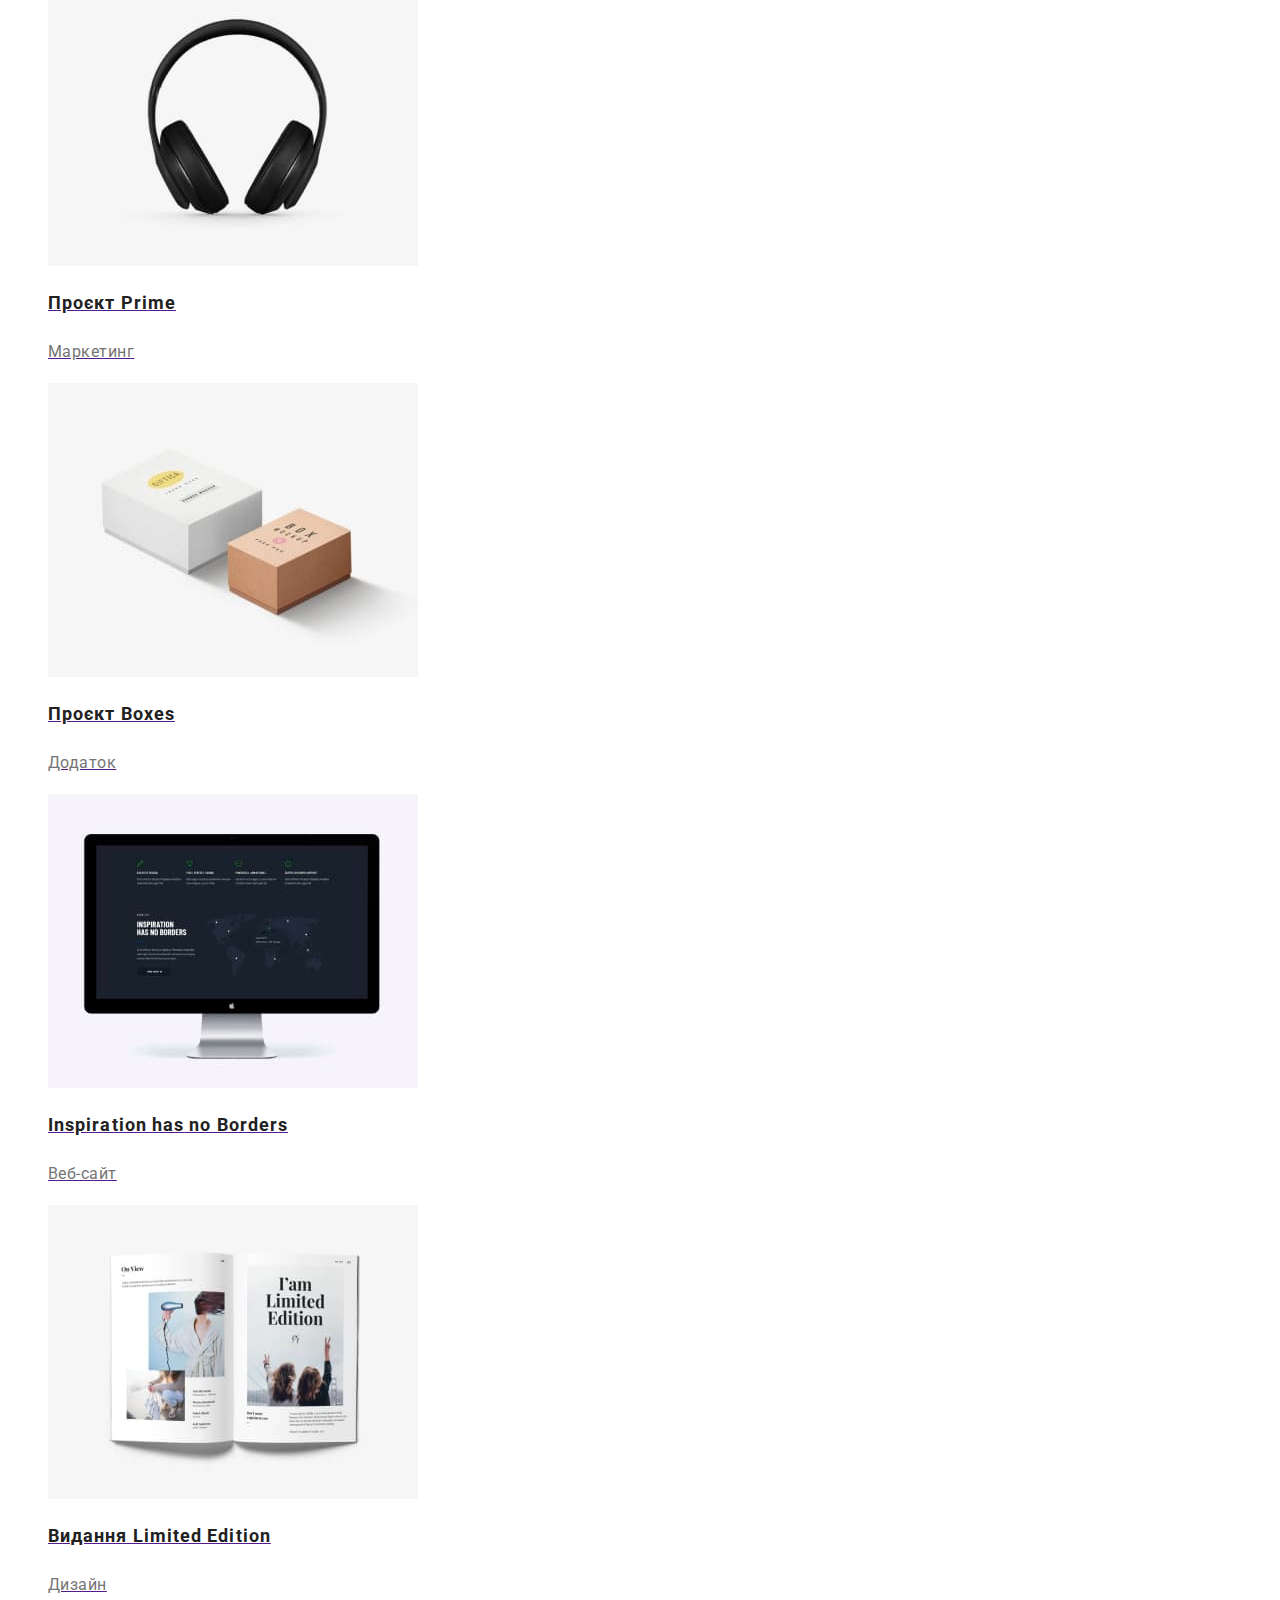
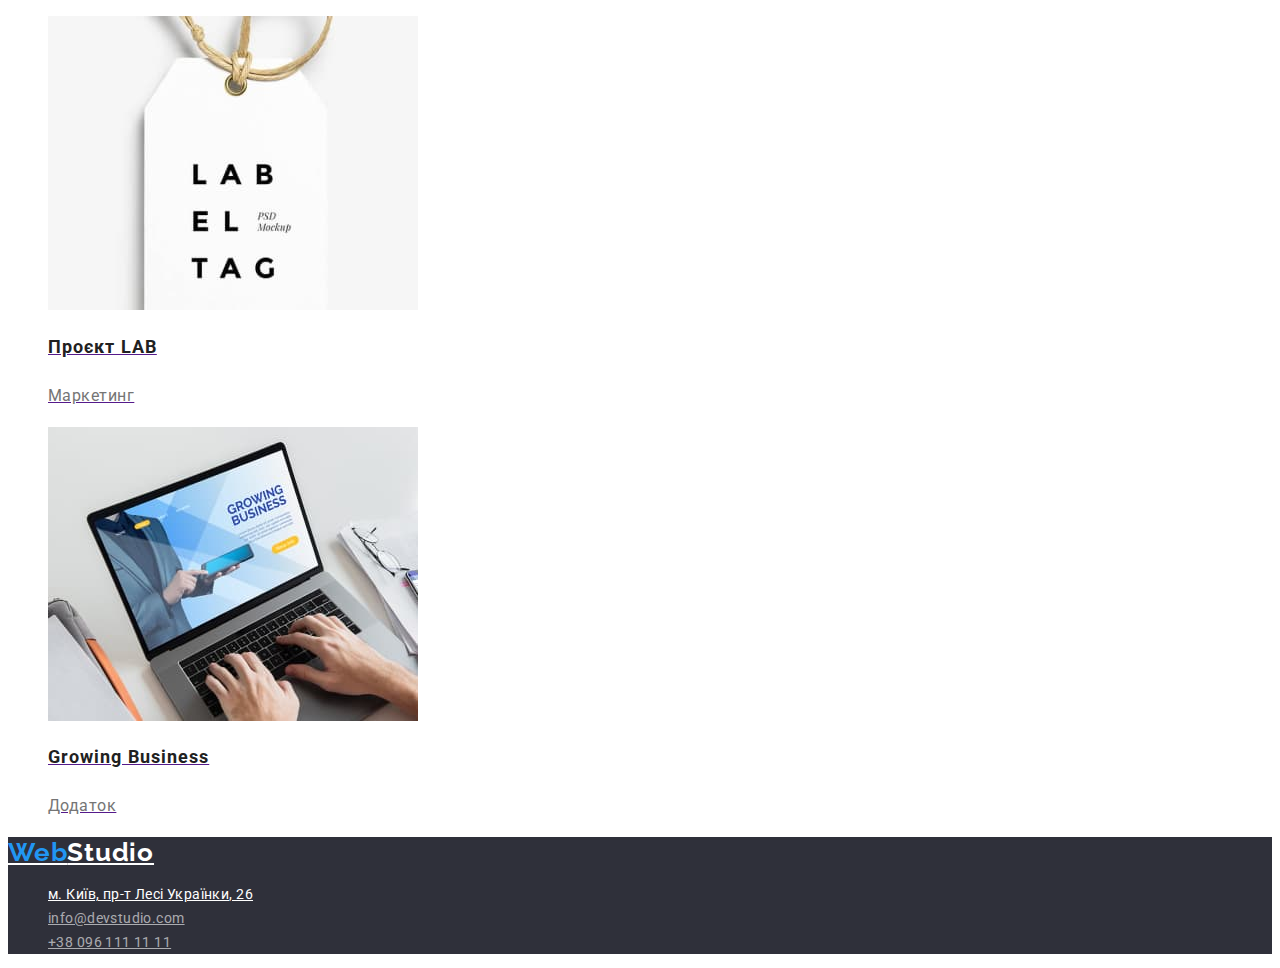
==== commit cc96bdf6: "правки дз" ====
--- a/portfolio.html
+++ b/portfolio.html
@@ -1,5 +1,5 @@
 <!DOCTYPE html>
-<html lang="en">
+<html lang="uk">
 <head>
     <meta charset="UTF-8">
     <meta http-equiv="X-UA-Compatible" content="IE=edge">
@@ -37,49 +37,67 @@
             </ul>
             <ul class="list">
                 <li>
-                    <img src="./img/port_1sq.jpeg" alt="portfolio_1" width="370" class="portfolio-image">
-                    <h2 class="portfolio-title">Технокряк</h2>
-                    <p class="portfolio-description">Веб-сайт</p>
+                    <a href="#">
+                        <img src="./img/port_1sq.jpeg" alt="portfolio_1" width="370" class="portfolio-image">
+                        <h2 class="portfolio-title">Технокряк</h2>
+                        <p class="portfolio-description">Веб-сайт</p>
+                    </a>
                 </li>
                 <li>
-                    <img src="./img/port_2sq.jpeg" alt="portfolio_2" width="370" class="portfolio-image">
-                    <h2 class="portfolio-title">Постер New Orlean vs Golden Star</h2>
-                    <p class="portfolio-description">Дизайн</p>
+                    <a href="#">
+                        <img src="./img/port_2sq.jpeg" alt="portfolio_2" width="370" class="portfolio-image">
+                        <h2 class="portfolio-title">Постер New Orlean vs Golden Star</h2>
+                        <p class="portfolio-description">Дизайн</p>
+                    </a>
                 </li>
                 <li>
-                    <img src="./img/port_3sq.jpeg" alt="portfolio_3" width="370" class="portfolio-image">
-                    <h2 class="portfolio-title">Ресторан Seafood</h2>
-                    <p class="portfolio-description">Додаток</p>
+                    <a href="">
+                        <img src="./img/port_3sq.jpeg" alt="portfolio_3" width="370" class="portfolio-image">
+                        <h2 class="portfolio-title">Ресторан Seafood</h2>
+                        <p class="portfolio-description">Додаток</p>
+                    </a>  
                 </li>
                 <li>
-                    <img src="./img/port_4sq.jpeg" alt="portfolio_4" width="370" class="portfolio-image">
-                    <h2 class="portfolio-title">Проєкт Prime</h2>
-                    <p class="portfolio-description">Маркетинг</p>
+                    <a href="">
+                        <img src="./img/port_4sq.jpeg" alt="portfolio_4" width="370" class="portfolio-image">
+                        <h2 class="portfolio-title">Проєкт Prime</h2>
+                        <p class="portfolio-description">Маркетинг</p>
+                    </a>
                 </li>
                 <li>
-                    <img src="./img/port_5sq.jpeg" alt="portfolio_5" width="370" class="portfolio-image">
-                    <h2 class="portfolio-title">Проєкт Boxes</h2>
-                    <p class="portfolio-description">Додаток</p>
+                    <a href="">
+                        <img src="./img/port_5sq.jpeg" alt="portfolio_5" width="370" class="portfolio-image">
+                        <h2 class="portfolio-title">Проєкт Boxes</h2>
+                        <p class="portfolio-description">Додаток</p>
+                    </a>
                 </li>
                 <li>
-                    <img src="./img/port_6sq.jpeg" alt="portfolio_6" width="370" class="portfolio-image">
-                    <h2 class="portfolio-title">Inspiration has no Borders</h2>
-                    <p class="portfolio-description">Веб-сайт</p>
+                    <a href="">
+                        <img src="./img/port_6sq.jpeg" alt="portfolio_6" width="370" class="portfolio-image">
+                        <h2 class="portfolio-title">Inspiration has no Borders</h2>
+                        <p class="portfolio-description">Веб-сайт</p>
+                    </a>
                 </li>
                 <li>
-                    <img src="./img/port_7sq.jpeg" alt="portfolio_7" width="370" class="portfolio-image">
-                    <h2 class="portfolio-title">Видання Limited Edition</h2>
-                    <p class="portfolio-description">Дизайн</p>
+                    <a href="">
+                        <img src="./img/port_7sq.jpeg" alt="portfolio_7" width="370" class="portfolio-image">
+                        <h2 class="portfolio-title">Видання Limited Edition</h2>
+                        <p class="portfolio-description">Дизайн</p>
+                    </a>
                 </li>
                 <li>
-                    <img src="./img/port_8sq.jpeg" alt="portfolio_8" width="370" class="portfolio-image">
-                    <h2 class="portfolio-title">Проєкт LAB</h2>
-                    <p class="portfolio-description">Маркетинг</p>
+                    <a href="">
+                        <img src="./img/port_8sq.jpeg" alt="portfolio_8" width="370" class="portfolio-image">
+                        <h2 class="portfolio-title">Проєкт LAB</h2>
+                        <p class="portfolio-description">Маркетинг</p>
+                    </a>
                 </li>
                 <li>
-                    <img src="./img/port_9sq.jpeg" alt="portfolio_9" width="370" class="portfolio-image">
-                    <h2 class="portfolio-title">Growing Business</h2>
-                    <p class="portfolio-description">Додаток</p>
+                    <a href="">
+                        <img src="./img/port_9sq.jpeg" alt="portfolio_9" width="370" class="portfolio-image">
+                        <h2 class="portfolio-title">Growing Business</h2>
+                        <p class="portfolio-description">Додаток</p>
+                    </a>
                 </li>
             </ul>
         </section>
--- a/css/styles.css
+++ b/css/styles.css
@@ -11,6 +11,7 @@
 
 body {
     font-family: 'Roboto', sans-serif;
+    font-style: normal;
     color: var(--primaty-text-color);
 }
 
@@ -21,7 +22,6 @@
 /* header */
 .logo {
     font-family: 'Raleway';
-    font-style: normal;
     font-weight: 700;
     font-size: 26px;
     line-height: 31px;
@@ -34,7 +34,6 @@
 }
 
 .site-nav, .auth-nav {
-    font-style: normal;
     font-weight: 500;
     font-size: 14px;
     line-height: 16px;
@@ -73,7 +72,6 @@
  }
 
  .hero-title {
-    font-style: normal;
     font-weight: 900;
     font-size: 44px;
     line-height: 60px;
@@ -94,7 +92,6 @@
 
  /* features */
 .features-title {
-    font-style: normal;
     font-weight: 700;
     font-size: 14px;
     line-height: 16px;
@@ -104,7 +101,6 @@
 }
 
 .fearures-description{
-    font-style: normal;
     font-weight: 400;
     font-size: 14px;
     line-height: 24px;
@@ -114,7 +110,6 @@
 
 /* work */
 .wokr-title {
-    font-style: normal;
     font-weight: 700;
     font-size: 36px;
     line-height: 42px;
@@ -129,7 +124,6 @@
 }
 
 .team-title {
-    font-style: normal;
     font-weight: 700;
     font-size: 36px;
     line-height: 42px;
@@ -139,7 +133,6 @@
 }
 
 .person-title {
-    font-style: normal;
     font-weight: 500;
     font-size: 16px;
     line-height: 19px;
@@ -149,7 +142,6 @@
 }
 
 .person-description {
-    font-style: normal;
     font-weight: 400;
     font-size: 16px;
     line-height: 19px;
@@ -163,7 +155,6 @@
     color: var(--title-text-color);
     background-color: var(--team-color-bg);
     cursor: pointer;
-    font-style: normal;
     font-weight: 500;
     font-size: 16px;
     line-height: 26px;
@@ -179,7 +170,6 @@
 
 /* portfolio */
 .portfolio-title {
-    font-style: normal;
     font-weight: 700;
     font-size: 18px;
     line-height: 36px;
@@ -188,7 +178,6 @@
 }
 
 .portfolio-description {
-    font-style: normal;
     font-weight: 400;
     font-size: 16px;
     line-height: 30px;
@@ -205,7 +194,6 @@
 
 .footer-logo {
     font-family: 'Raleway';
-    font-style: normal;
     font-weight: 700;
     font-size: 26px;
     line-height: 31px;
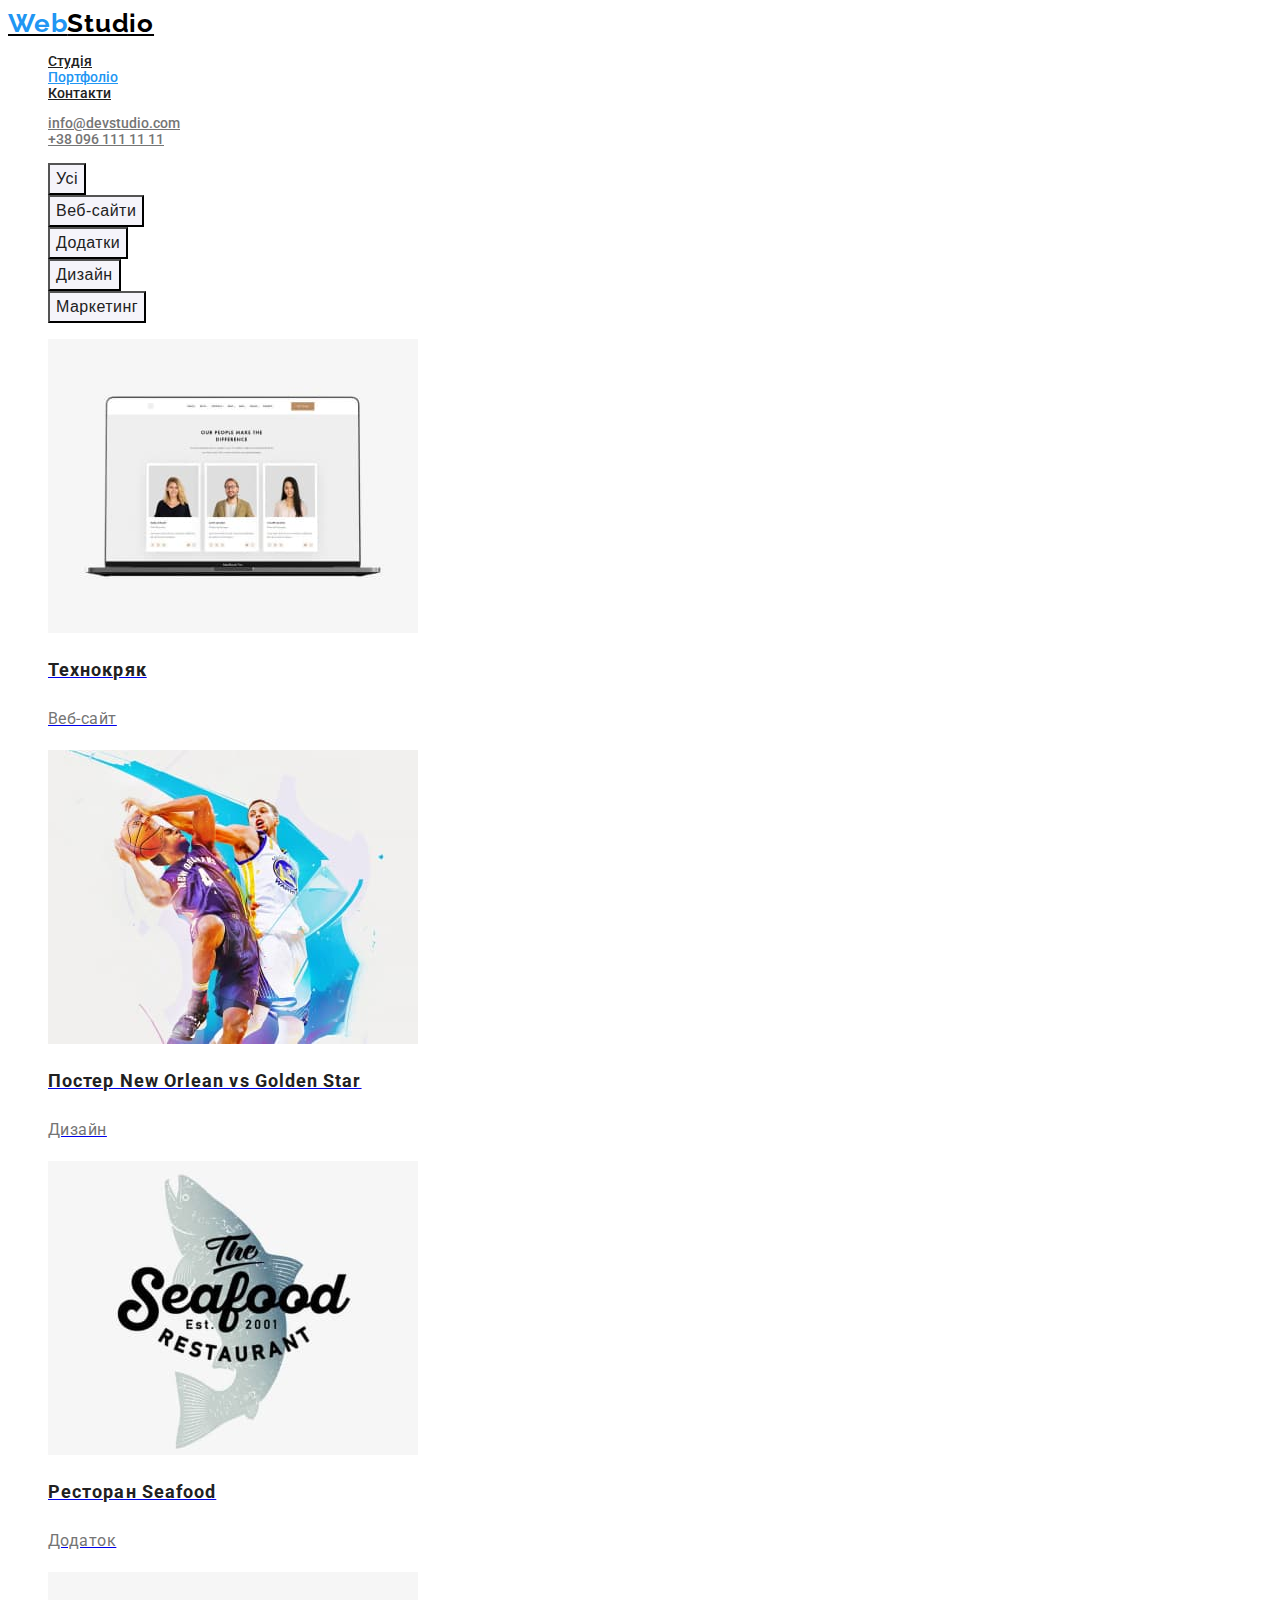
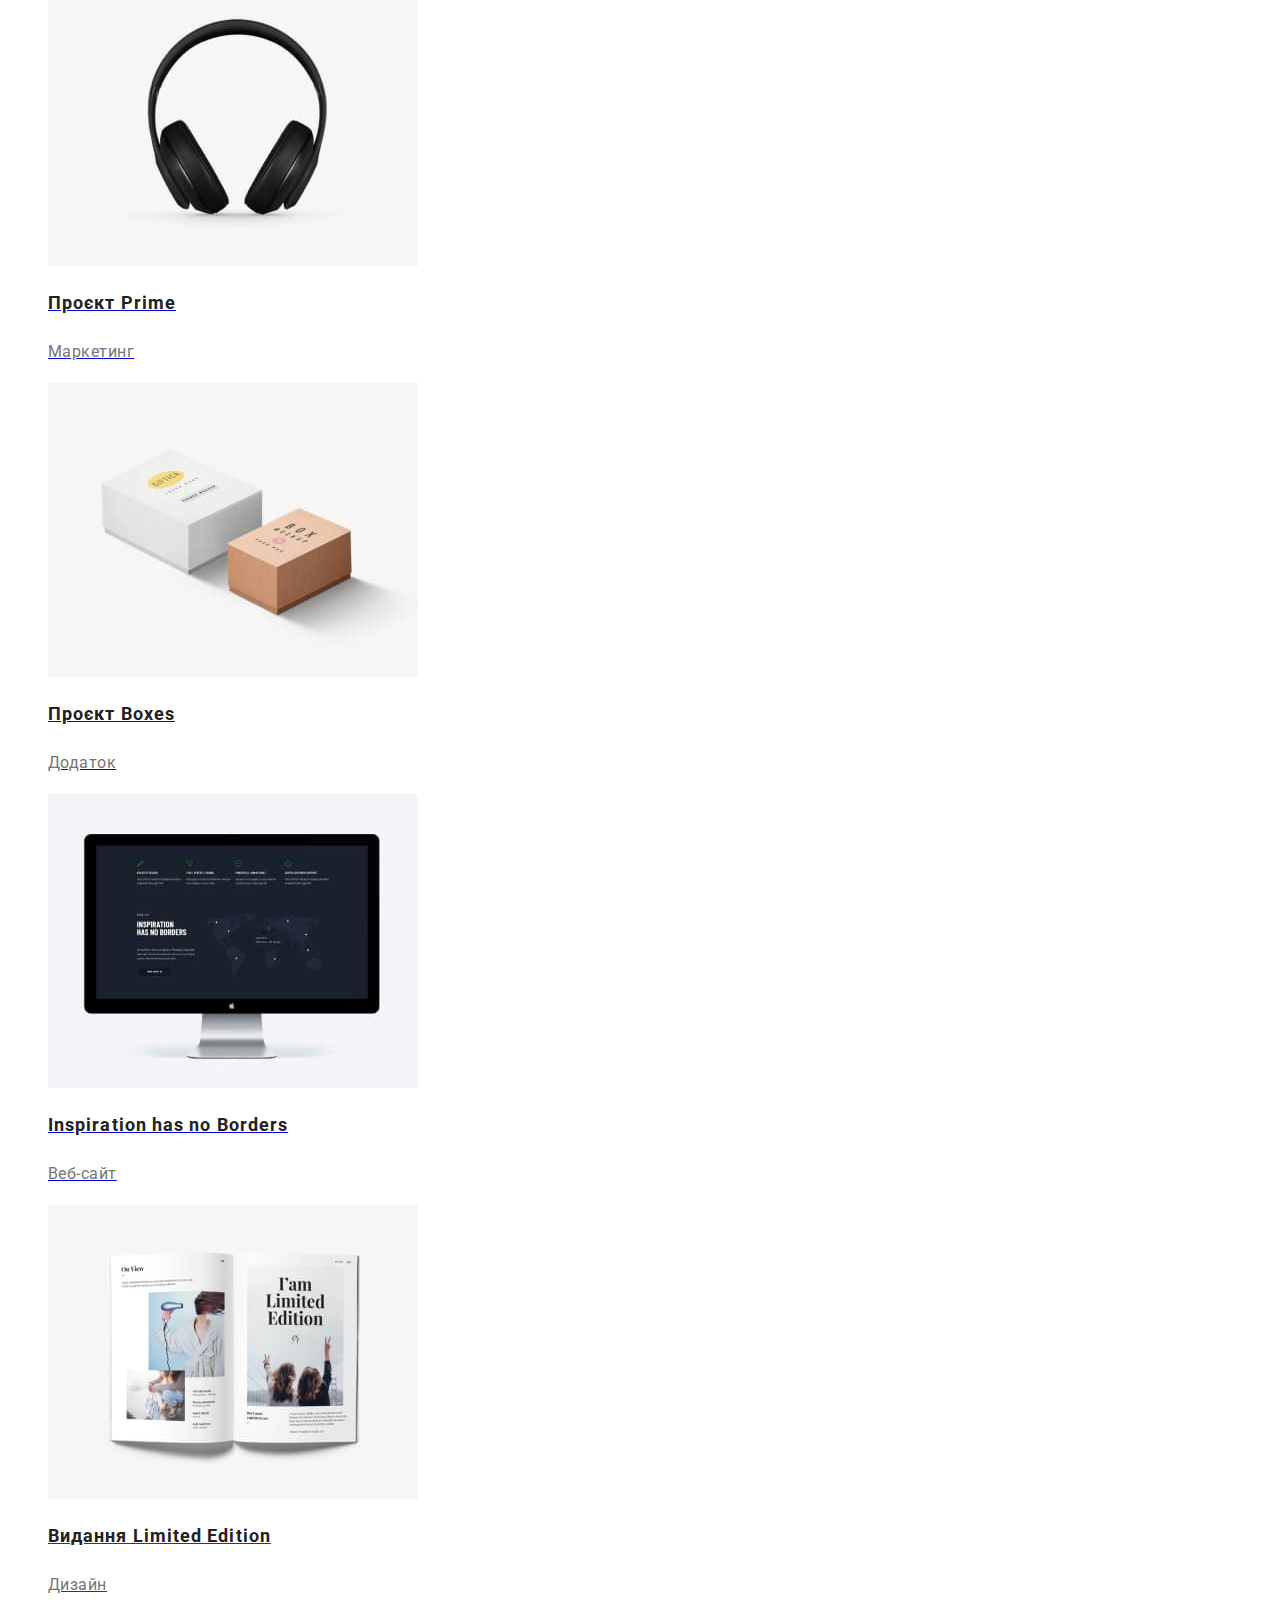
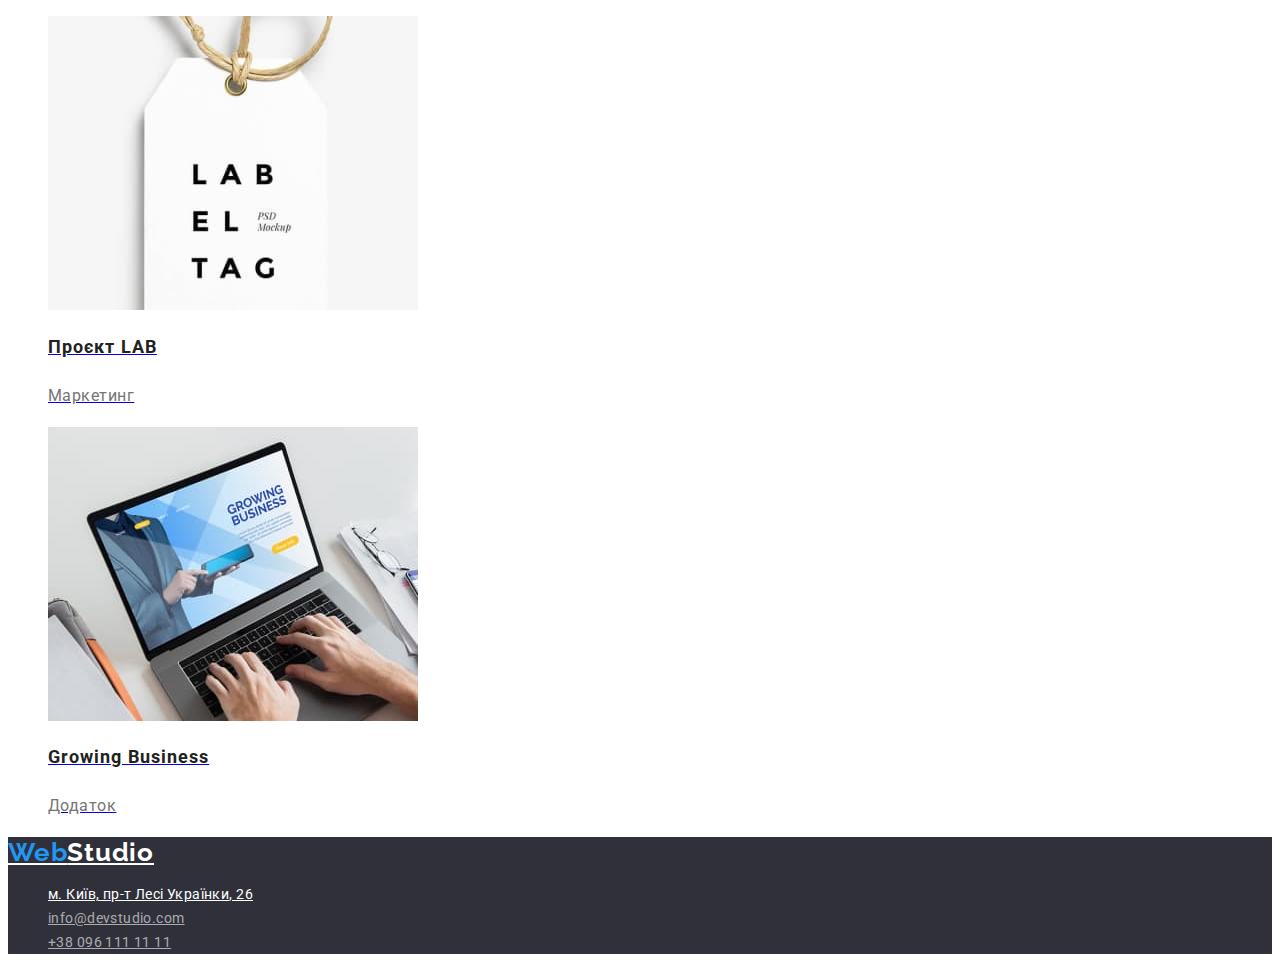
==== commit c257ac33: "Update portfolio.html" ====
--- a/portfolio.html
+++ b/portfolio.html
@@ -51,28 +51,28 @@
                     </a>
                 </li>
                 <li>
-                    <a href="">
+                    <a href="#">
                         <img src="./img/port_3sq.jpeg" alt="portfolio_3" width="370" class="portfolio-image">
                         <h2 class="portfolio-title">Ресторан Seafood</h2>
                         <p class="portfolio-description">Додаток</p>
                     </a>  
                 </li>
                 <li>
-                    <a href="">
+                    <a href="#">
                         <img src="./img/port_4sq.jpeg" alt="portfolio_4" width="370" class="portfolio-image">
                         <h2 class="portfolio-title">Проєкт Prime</h2>
                         <p class="portfolio-description">Маркетинг</p>
                     </a>
                 </li>
                 <li>
-                    <a href="">
+                    <a href="#">
                         <img src="./img/port_5sq.jpeg" alt="portfolio_5" width="370" class="portfolio-image">
                         <h2 class="portfolio-title">Проєкт Boxes</h2>
                         <p class="portfolio-description">Додаток</p>
                     </a>
                 </li>
                 <li>
-                    <a href="">
+                    <a href="#">
                         <img src="./img/port_6sq.jpeg" alt="portfolio_6" width="370" class="portfolio-image">
                         <h2 class="portfolio-title">Inspiration has no Borders</h2>
                         <p class="portfolio-description">Веб-сайт</p>
@@ -86,14 +86,14 @@
                     </a>
                 </li>
                 <li>
-                    <a href="">
+                    <a href="#">
                         <img src="./img/port_8sq.jpeg" alt="portfolio_8" width="370" class="portfolio-image">
                         <h2 class="portfolio-title">Проєкт LAB</h2>
                         <p class="portfolio-description">Маркетинг</p>
                     </a>
                 </li>
                 <li>
-                    <a href="">
+                    <a href="#">
                         <img src="./img/port_9sq.jpeg" alt="portfolio_9" width="370" class="portfolio-image">
                         <h2 class="portfolio-title">Growing Business</h2>
                         <p class="portfolio-description">Додаток</p>
